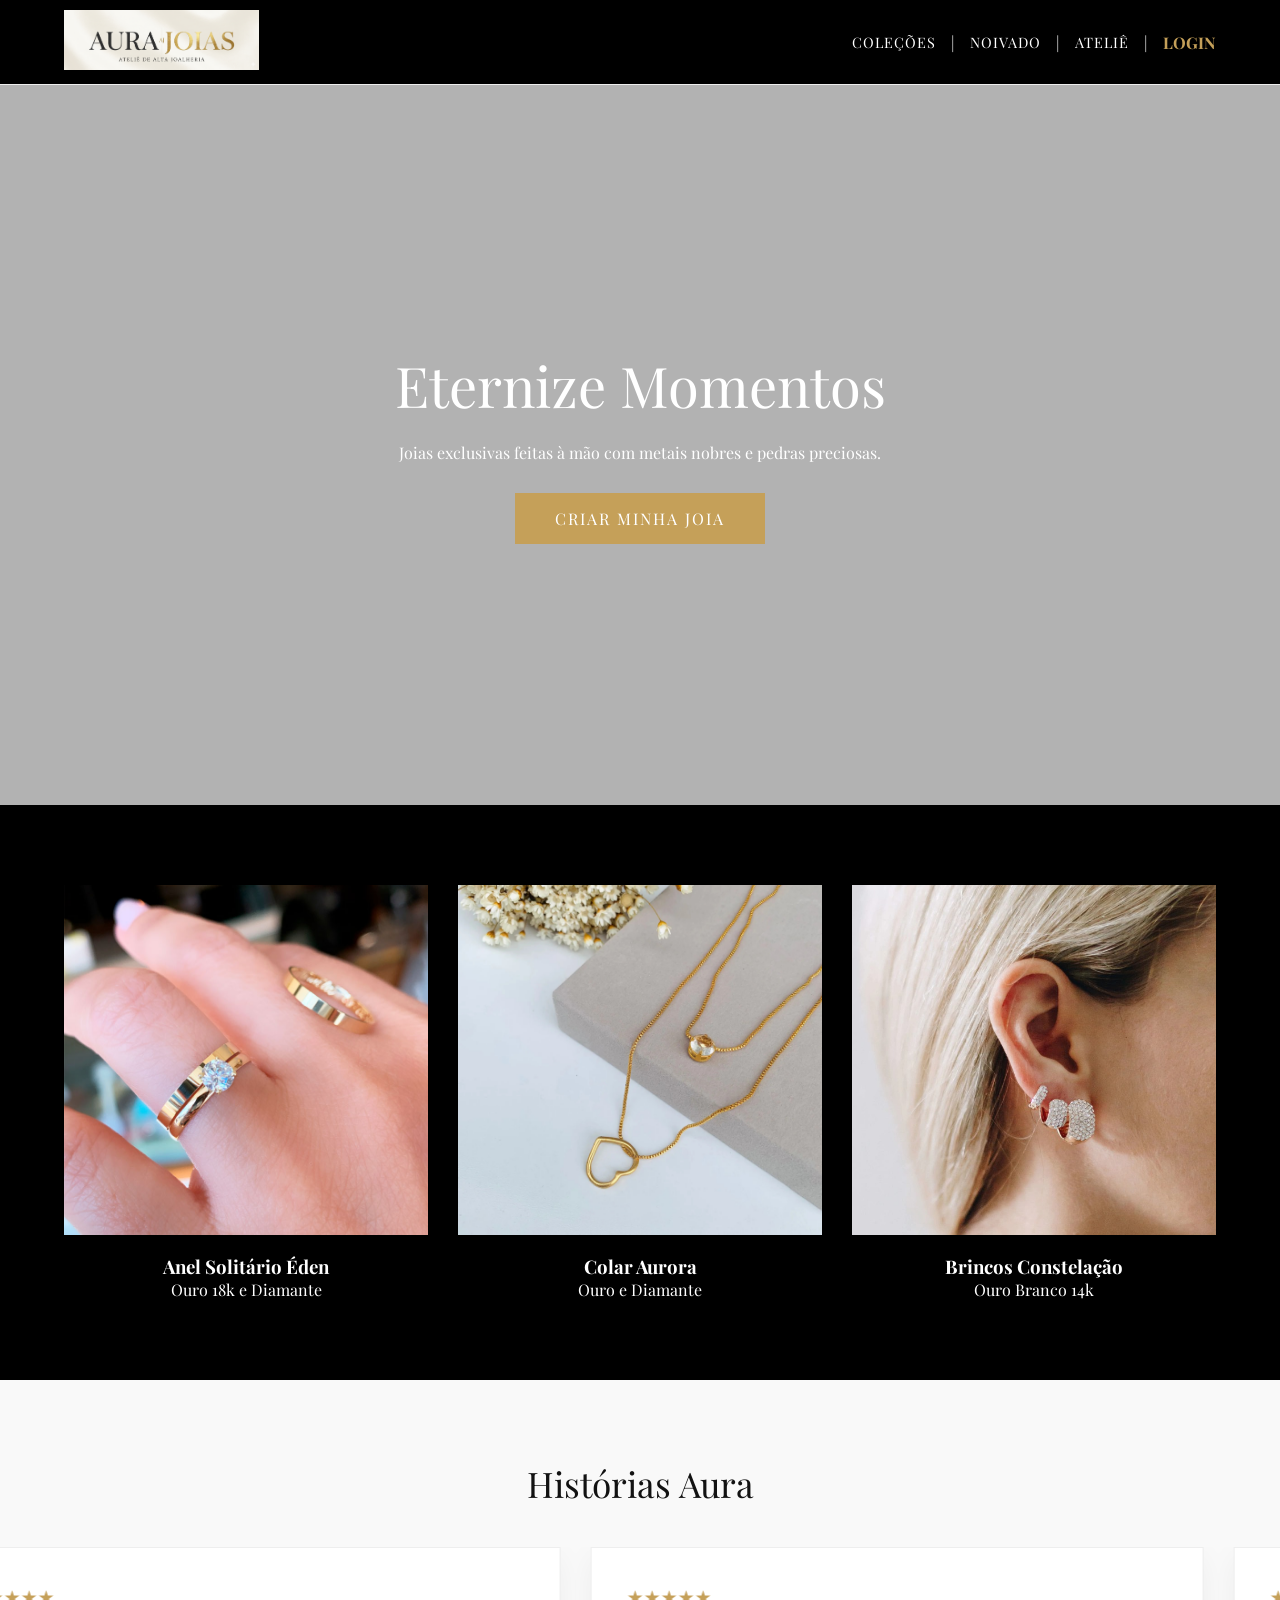
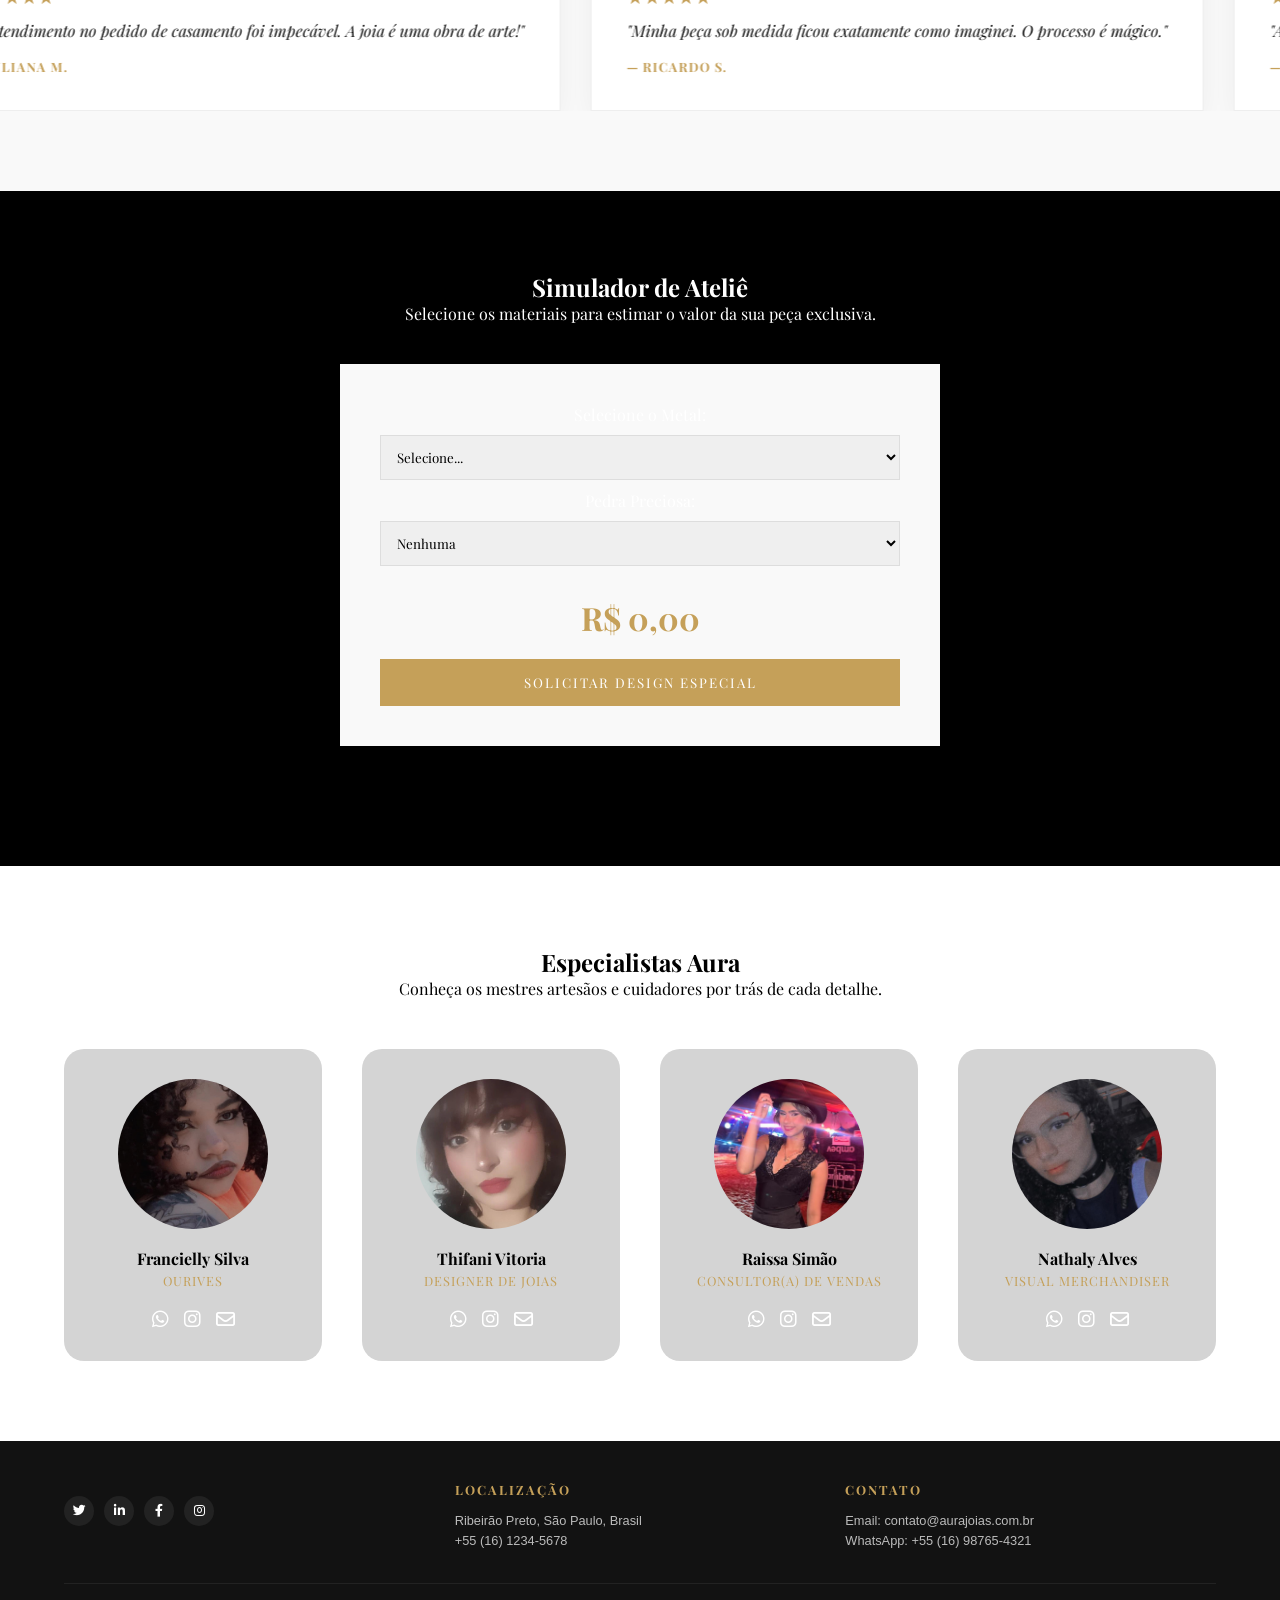
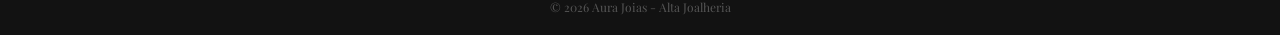
==== index.html @ 9e833f52 "Add files via upload" ====
<!DOCTYPE html>
<html lang="pt-br">
<head>
    <meta charset="UTF-8">
    <meta name="viewport" content="width=device-width, initial-scale=1.0">
    <title>Aura Joias | Ateliê de Luxo</title>
    <link rel="icon" type="image/png" href="assets/images/auraicon.png">
    <link rel="stylesheet" type="text/css" href="assets/css/style.css">
    <link rel="stylesheet" href="https://cdnjs.cloudflare.com/ajax/libs/font-awesome/6.0.0/css/all.min.css">
    <link href="https://fonts.googleapis.com/css2?family=Playfair+Display:wght@400;700&display=swap" rel="stylesheet">
</head>
<body>

    <header>
        <a href="index.html" class="logo-link">
            <img src="media/auralogo.png" alt="Aura Joias logo" class="logo-img">
        </a>
        <nav>
            <a href="colecoes.html" class="nav-link">Coleções</a> | 
            <a href="noivado.html" class="nav-link">Noivado</a> | 
            <a href="atelie.html" class="nav-link">Ateliê</a> | 
            <a href="login.html" class="nav-link-gold">LOGIN</a> 
        </nav>
    </header>

    <section class="hero">
        <h1 class="reveal">Eternize Momentos</h1>
        <p class="reveal" style="margin-bottom: 30px;">Joias exclusivas feitas à mão com metais nobres e pedras preciosas.</p>
        <a href="#" class="btn-gold reveal">Criar Minha Joia</a>
    </section>

    <main>
        <div class="grid">
            <div class="item reveal">
                <img src="media/Anel.jpg" alt="Anel">
                <h3>Anel Solitário Éden</h3>
                <p>Ouro 18k e Diamante</p>
            </div>
            <div class="item reveal">
                <img src="media/Colar.jpg" alt="Colar">
                <h3>Colar Aurora</h3>
                <p>Ouro e Diamante</p>
            </div>
            <div class="item reveal">
                <img src="media/Brincos.jpg" alt="Brincos">
                <h3>Brincos Constelação</h3>
                <p>Ouro Branco 14k</p>
            </div>
        </div>

        <section class="testimonial-showcase">
            <h2>Histórias Aura</h2>
            <div class="card-viewer">
                <div class="card-track" id="card-track">
                    <div class="testimonial-card">
                        <div class="stars">★★★★★</div>
                        <p>"O atendimento no pedido de casamento foi impecável. A joia é uma obra de arte!"</p>
                        <h4>— Juliana M.</h4>
                    </div>
                    <div class="testimonial-card">
                        <div class="stars">★★★★★</div>
                        <p>"Minha peça sob medida ficou exatamente como imaginei. O processo é mágico."</p>
                        <h4>— Ricardo S.</h4>
                    </div>
                    <div class="testimonial-card">
                        <div class="stars">★★★★★</div>
                        <p>"A qualidade do acabamento e o brilho dos diamantes são incomparáveis."</p>
                        <h4>— Beatriz H.</h4>
                    </div>
                    <div class="testimonial-card">
                        <div class="stars">★★★★★</div>
                        <p>"Comprei um colar para minha mãe e ela chorou de emoção. Perfeito!"</p>
                        <h4>— Lucas P.</h4>
                    </div>
                </div>
            </div>
        </section>

        <section id="custom" class="custom-section">
            <h2 class="reveal">Simulador de Ateliê</h2>
            <p class="reveal">Selecione os materiais para estimar o valor da sua peça exclusiva.</p>
            
            <div class="configurator reveal">
                <label>Selecione o Metal:</label>
                <select id="metal" onchange="updatePrice()">
                    <option value="0">Selecione...</option>
                    <option value="2500">Ouro Amarelo 18k</option>
                    <option value="2800">Ouro Branco 18k</option>
                    <option value="1200">Prata 950</option>
                </select>

                <label>Pedra Preciosa:</label>
                <select id="pedra" onchange="updatePrice()">
                    <option value="0">Nenhuma</option>
                    <option value="5000">Diamante (0.5 ct)</option>
                    <option value="1500">Esmeralda</option>
                    <option value="1200">Rubi</option>
                </select>

                <div class="price-tag" id="totalPrice">R$ 0,00</div>
                <button class="btn-gold" style="width: 100%;">Solicitar Design Especial</button>
            </div>
        </section>

        <section class="team-section reveal">
            <h2>Especialistas Aura</h2>
            <p>Conheça os mestres artesãos e cuidadores por trás de cada detalhe.</p>
            <div class="team-grid">
                <div class="member">
                    <img src="media/aurafran.jpg" alt="Francielly">
                    <h4>Francielly Silva</h4>
                    <span>Ourives</span>
                    <div class="social-icons">
                        <a href="#"><i class="fab fa-whatsapp"></i></a>
                        <a href="#"><i class="fab fa-instagram"></i></a>
                        <a href="#"><i class="far fa-envelope"></i></a>
                    </div>
                </div>
                <div class="member">
                    <img src="media/aurathify.jpg" alt="Thifani">
                    <h4>Thifani Vitoria</h4>
                    <span>Designer de Joias</span>
                    <div class="social-icons">
                        <a href="#"><i class="fab fa-whatsapp"></i></a>
                        <a href="#"><i class="fab fa-instagram"></i></a>
                        <a href="#"><i class="far fa-envelope"></i></a>
                    </div>
                </div>
                <div class="member">
                    <img src="media/auraraissa.enc" alt="Raissa">
                    <h4>Raissa Simão</h4>
                    <span>Consultor(a) de Vendas</span>
                    <div class="social-icons">
                        <a href="#"><i class="fab fa-whatsapp"></i></a>
                        <a href="#"><i class="fab fa-instagram"></i></a>
                        <a href="#"><i class="far fa-envelope"></i></a>
                    </div>
                </div>
                <div class="member">
                    <img src="media/auranathaly.enc" alt="Nathaly">
                    <h4>Nathaly Alves</h4>
                    <span>Visual Merchandiser</span>
                    <div class="social-icons">
                        <a href="#"><i class="fab fa-whatsapp"></i></a>
                        <a href="#"><i class="fab fa-instagram"></i></a>
                        <a href="#"><i class="far fa-envelope"></i></a>
                    </div>
                </div>
            </div>
        </section>
        <script src="script.js"></script>
    </main>
    <footer>
        <div class="footer-container">
            <div class="footer-col">
                <div class="footer-social">
                    <a href="#"><i class="fab fa-twitter"></i></a>
                    <a href="#"><i class="fab fa-linkedin-in"></i></a>
                    <a href="#"><i class="fab fa-facebook-f"></i></a>
                    <a href="#"><i class="fab fa-instagram"></i></a>
                </div>
            </div>
            <div class="footer-col">
                <h3>LOCALIZAÇÃO</h3>
                <p>Ribeirão Preto, São Paulo, Brasil</p>
                <p>+55 (16) 1234-5678</p>
            </div>
            <div class="footer-col">
                <h3>CONTATO</h3>
                <p>Email: contato@aurajoias.com.br</p>
                <p>WhatsApp: +55 (16) 98765-4321</p>
            </div>
        </div>
        <div class="footer-bottom">
            <p>&copy; 2026 Aura Joias - Alta Joalheria</p>
        </div>
    </footer>
</body>
</html>
---- assets/css/style.css ----
:root {
    --gold: #c5a059;
    --dark: #121212;
    --light: #ffffff;
    --gray: #f9f9f9;
    --card-shadow: 0 10px 30px rgba(0,0,0,0.05);
}

*{ 
    margin: 0;
    padding: 0; 
    box-sizing: border-box; 
    font-family: 'Playfair Display', serif; 
    transition: 0.4s; 
}

body{ 
    background-color: var(--light); 
    color: var(--dark); 
    overflow-x: hidden; 
}

header{
    background: black;
    color: white;
    padding: 10px 5%;
    display: flex;
    justify-content: space-between;
    align-items: center;
    border-bottom: 1px solid #eee;
    position: sticky;
    top: 0; 
    z-index: 1000;
}

.logo-img{ 
    height: 60px; 
    width: auto; 
    transition: 0.3s; 
}
        
.logo-img:hover{ 
    opacity: 0.8; 
    transform: scale(1.02); 
}

nav{ 
    display: flex; 
    align-items: center; 
    gap: 15px; 
}

.nav-link{
    text-decoration: none;
    color: white;
    font-size: 0.9rem;
    text-transform: uppercase;
    letter-spacing: 1px;
}

.nav-link:hover{ 
    color: var(--gold); 
}
        
.nav-link-gold{
    color: var(--gold);
    text-decoration: none;
    font-weight: bold;
    text-transform: uppercase;
}

.hero{
    height: 80vh;
    background: linear-gradient(rgba(0,0,0,0.3), rgba(0,0,0,0.3)), 
                url('https://images.unsplash.com/photo-1515562141207-7a88fb7ce338?auto=format&fit=crop&w=1350&q=80');
    background-size: cover;
    background-position: center;
    display: flex;
    flex-direction: column;
    justify-content: center;
    align-items: center;
    color: white;
    text-align: center;
}

.hero h1{ 
    font-size: 3.5rem; 
    margin-bottom: 20px; 
    font-weight: 300; 
}
        
.btn-gold{
    padding: 15px 40px;
    background: var(--gold);
    color: white;
    text-decoration: none;
    text-transform: uppercase;
    letter-spacing: 2px;
    border: none;
    cursor: pointer;
}

.btn-gold:hover{ 
    background: #ab8b4a; 
    transform: scale(1.05); 
}

.grid{
    background: black;
    color: white;
    display: grid;
    grid-template-columns: repeat(auto-fit, minmax(250px, 1fr));
    gap: 30px;
    padding: 80px 5%;
}

.item{ 
    text-align: center; 
    cursor: pointer; 
}

.item img{ 
    width: 100%; 
    height: 350px; 
    object-fit: cover; 
    margin-bottom: 15px; 
}
        
.item:hover img{ 
    filter: sepia(0.5); 
}

.testimonial-showcase{
    padding: 80px 0;
    background-color: var(--gray);
    text-align: center;
    overflow: hidden;
}

.testimonial-showcase h2{ 
    font-size: 2.2rem; 
    font-weight: 300; 
    margin-bottom: 40px; 
}

.card-viewer{ 
    width: 100%; 
    overflow: hidden; 
    position: relative; 
}

.card-track{ 
    display: flex; 
    gap: 30px; 
    will-change: transform; 
}

.testimonial-card{
    background: white;
    min-width: 320px;
    padding: 35px;
    text-align: left;
    box-shadow: var(--card-shadow);
    border: 1px solid #eee;
    flex-shrink: 0;
}

.stars{ 
    color: var(--gold); 
    margin-bottom: 10px; 
    font-size: 1.2rem; 
}

.testimonial-card p{ 
    font-style: italic; 
    margin-bottom: 15px; 
    line-height: 1.5; 
}

.testimonial-card h4{ 
    color: var(--gold); 
    text-transform: uppercase; 
    font-size: 0.8rem; 
    letter-spacing: 1px; 
}

.custom-section{ 
    padding: 80px 5%; 
    background: black; 
    color: white;
    text-align: center; 
}

.configurator{
    max-width: 600px;
    margin: 40px auto;
    background: var(--gray);
    padding: 40px;
    box-shadow: var(--card-shadow);
}

select{ 
    width: 100%; 
    padding: 12px; 
    margin: 10px 0; 
    border: 1px solid #ddd; 
    outline: none; 
}

.price-tag{ 
    font-size: 2rem; 
    color: var(--gold); 
    margin: 20px 0; 
    font-weight: bold; 
}

.team-section{ 
    padding: 80px 5%; 
    text-align: center; 
    background: white; 
    color: black;
}
        
.team-grid{
    display: grid;
    grid-template-columns: repeat(auto-fit, minmax(200px, 1fr));
    gap: 40px;
    margin-top: 50px;
}

.member{
    background: #D4D4D4;
    padding: 30px 20px;
    border-radius: 20px;
    transition: 0.3s;
}

.member:hover{
    transform: translateY(-5px);
}

.member img{
    width: 150px; 
    height: 150px;
    border-radius: 50%;
    object-fit: cover;
    margin-bottom: 15px;
    transition: 0,3s;
}
        
.member:hover img{ 
    filter: grayscale(0%); 
    transform: scale(1.05); 
}

.member h4{
    color: black;
}

.member span{ 
    color: var(--gold); 
    font-size: 0.8rem; 
    text-transform: uppercase; 
    letter-spacing: 1px; 
}

.reveal{ 
    opacity: 0; 
    transform: translateY(40px); 
}

.reveal.active{ 
    opacity: 1; 
    transform: translateY(0); 
}

.social-icons{
    margin-top: 15px;
    display: flex;
    justify-content: center;
    gap: 15px;
}

.social-icons a{
    color: white;
    font-size: 1.2rem;
    transition: 0.3s;
}

.social-icons a:hover{
    color: white;
}

footer{
    background: var(--dark);
    color: white;
    padding: 40px 5% 20px;
}

.footer-container {
    display: grid;
    grid-template-columns: repeat(auto-fit, minmax(180px, 1fr));
    gap: 20px; 
    max-width: 1200px;
    margin: 0 auto;
    text-align: left;
}

.footer-col h3 {
    font-size: 0.8rem;
    letter-spacing: 2px;
    margin-bottom: 15px; 
    color: var(--gold);
}

.footer-col p {
    font-size: 0.8rem; 
    color: #bbb;
    margin-bottom: 5px; 
    font-family: sans-serif;
}

.footer-social {
    display: flex;
    gap: 10px;
    margin-top: 15px; 
}

.footer-social a {
    width: 30px; 
    height: 30px;
    background: #222; 
    border-radius: 50%;
    display: flex;
    align-items: center;
    justify-content: center;
    color: white;
    text-decoration: none;
    font-size: 0.8rem;
    transition: 0.3s;
}

.footer-bottom {
    border-top: 1px solid #222;
    margin-top: 30px; 
    padding-top: 15px;
    text-align: center;
    font-size: 0.75rem;
    color: #555;
}

@media (max-width: 768px) {
    header{ 
        flex-direction: column; padding: 20px; 
    }
    nav{ 
        flex-wrap: wrap; 
        justify-content: center; 
        margin-top: 15px; 
    }
    .hero h1{ 
        font-size: 2.2rem; 
    }
    .testimonial-card{ 
        min-width: 280px; 
    }
}
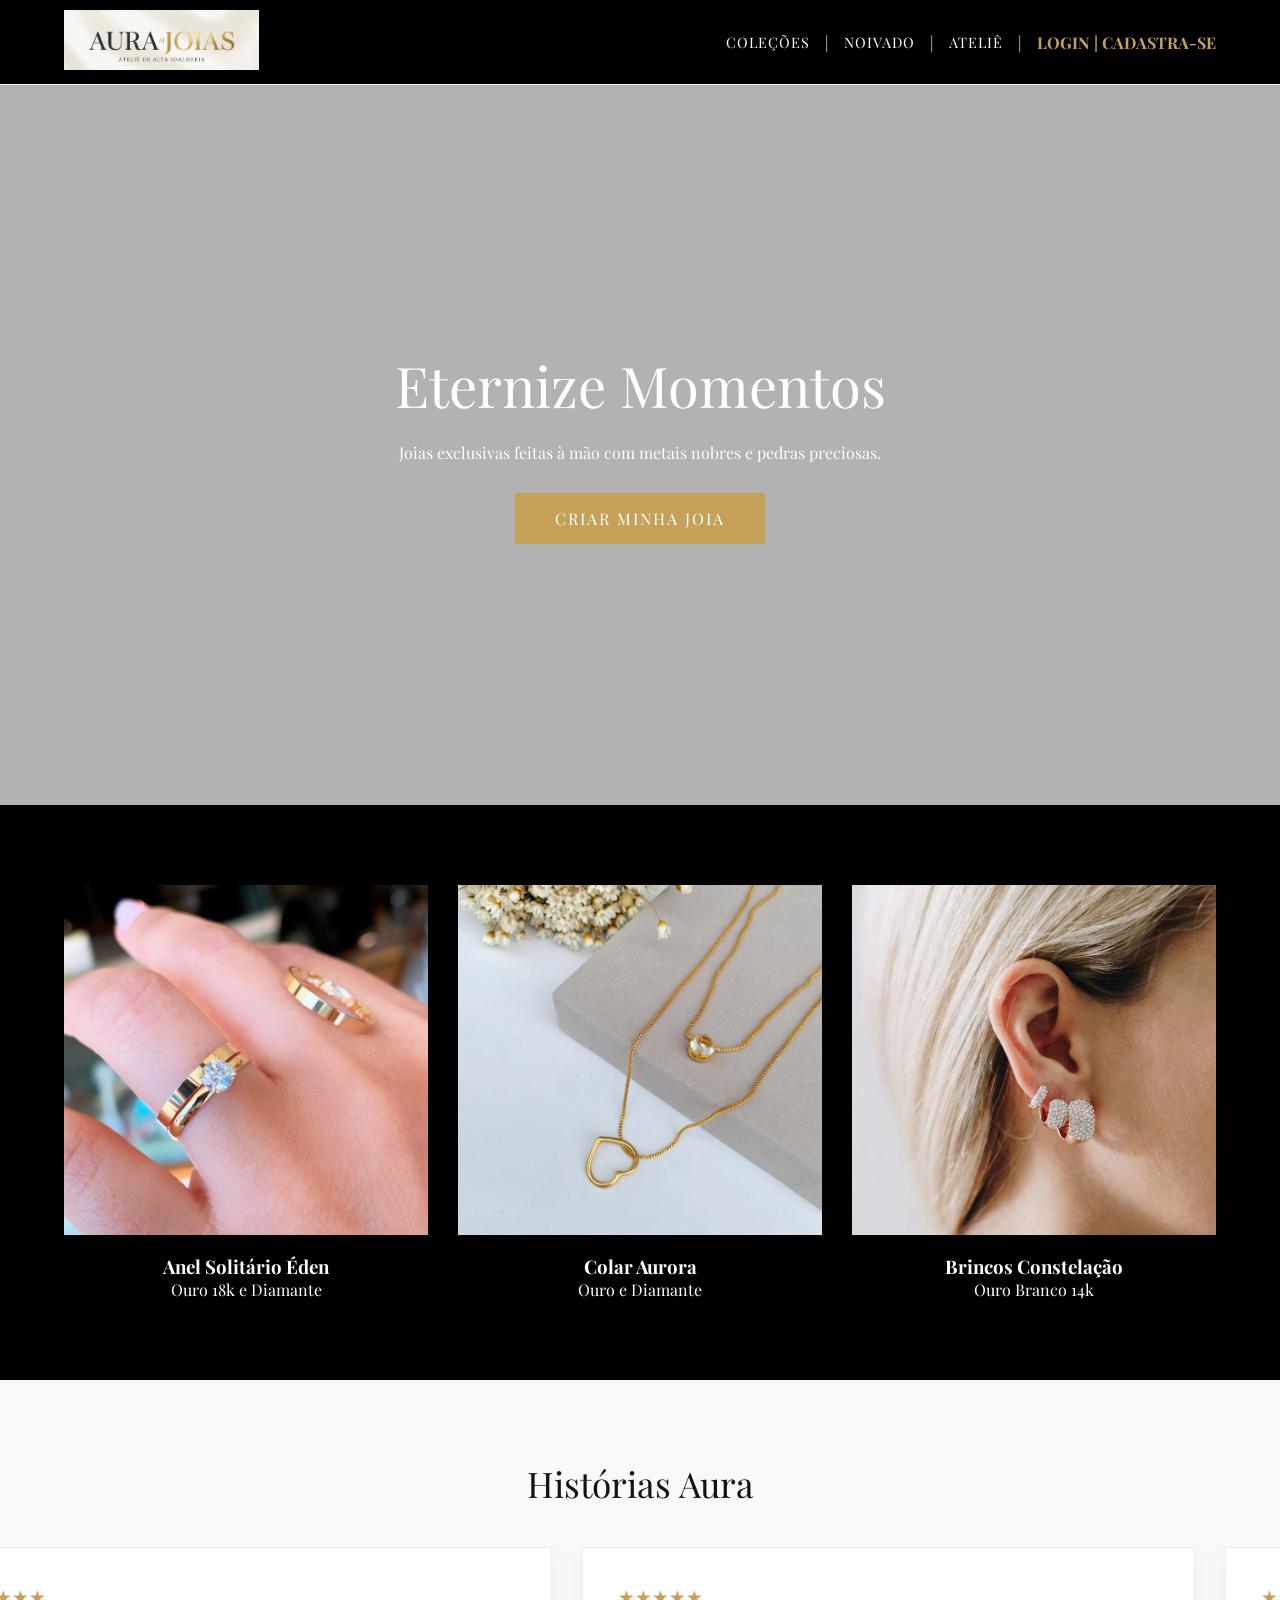
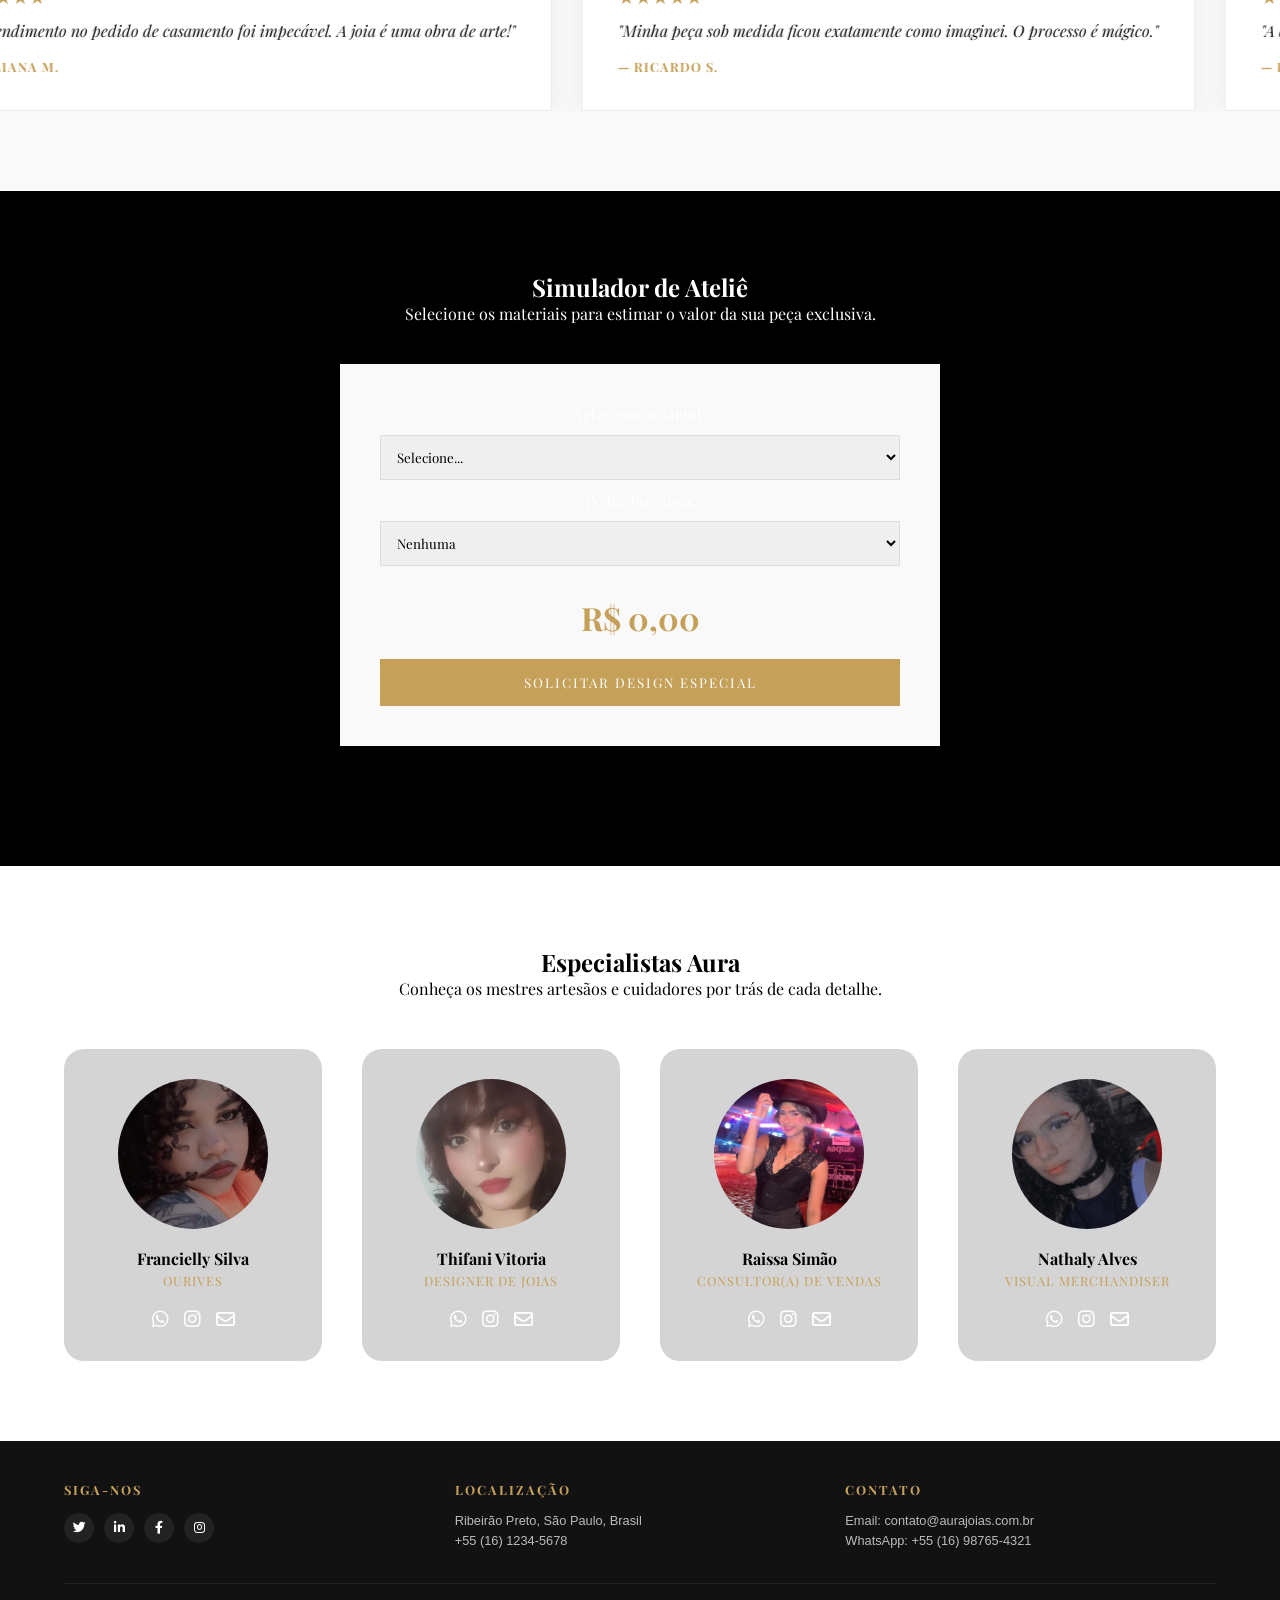
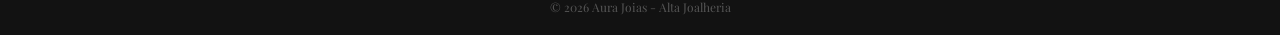
==== commit 677b0b6a: "Fix HTML structure and update footer links" ====
--- a/index.html
+++ b/index.html
@@ -19,14 +19,14 @@
             <a href="colecoes.html" class="nav-link">Coleções</a> | 
             <a href="noivado.html" class="nav-link">Noivado</a> | 
             <a href="atelie.html" class="nav-link">Ateliê</a> | 
-            <a href="login.html" class="nav-link-gold">LOGIN</a> 
+            <a href="login.html" class="nav-link-gold">LOGIN  |  CADASTRA-SE</a> 
         </nav>
     </header>
 
     <section class="hero">
         <h1 class="reveal">Eternize Momentos</h1>
         <p class="reveal" style="margin-bottom: 30px;">Joias exclusivas feitas à mão com metais nobres e pedras preciosas.</p>
-        <a href="#" class="btn-gold reveal">Criar Minha Joia</a>
+        <a href="#custom" class="btn-gold reveal">Criar Minha Joia</a>
     </section>
 
     <main>
@@ -153,6 +153,7 @@
     <footer>
         <div class="footer-container">
             <div class="footer-col">
+                <h3>SIGA-NOS</h3>
                 <div class="footer-social">
                     <a href="#"><i class="fab fa-twitter"></i></a>
                     <a href="#"><i class="fab fa-linkedin-in"></i></a>
@@ -176,4 +177,4 @@
         </div>
     </footer>
 </body>
-</html>+</html>
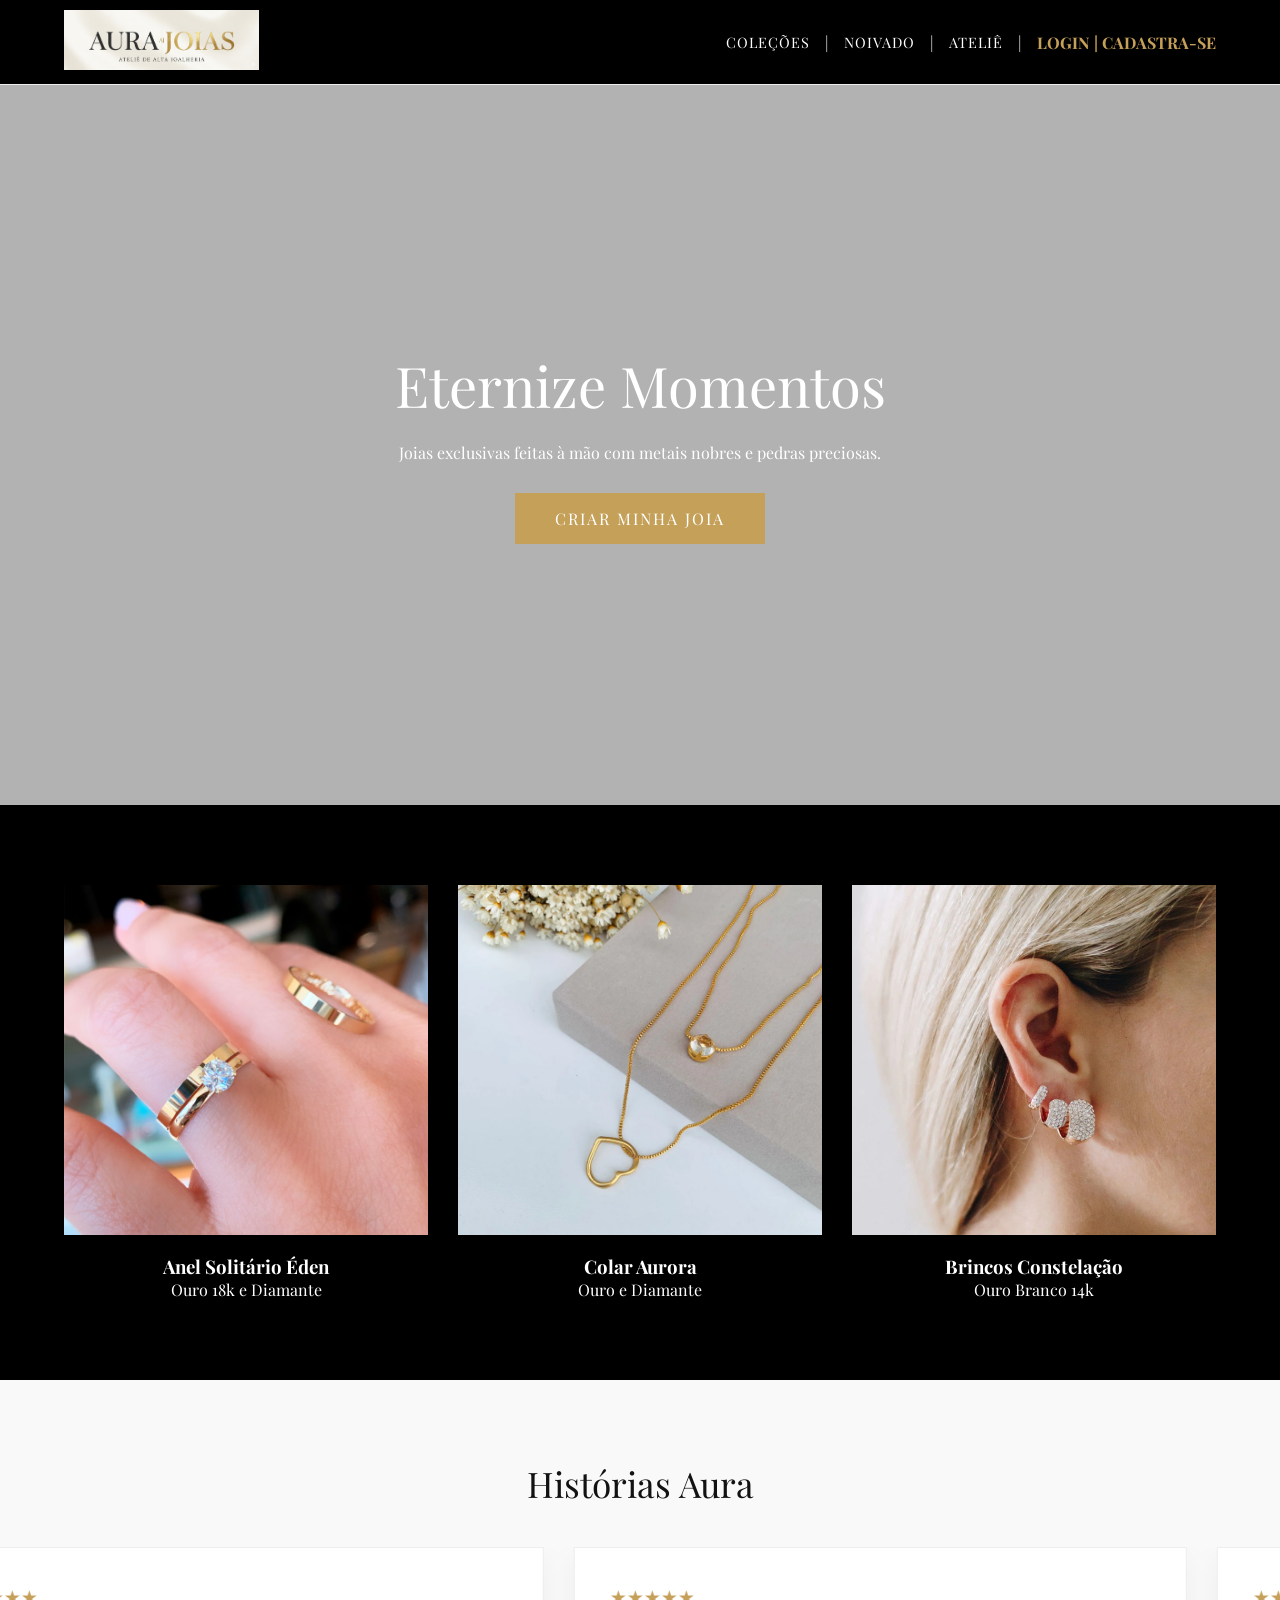
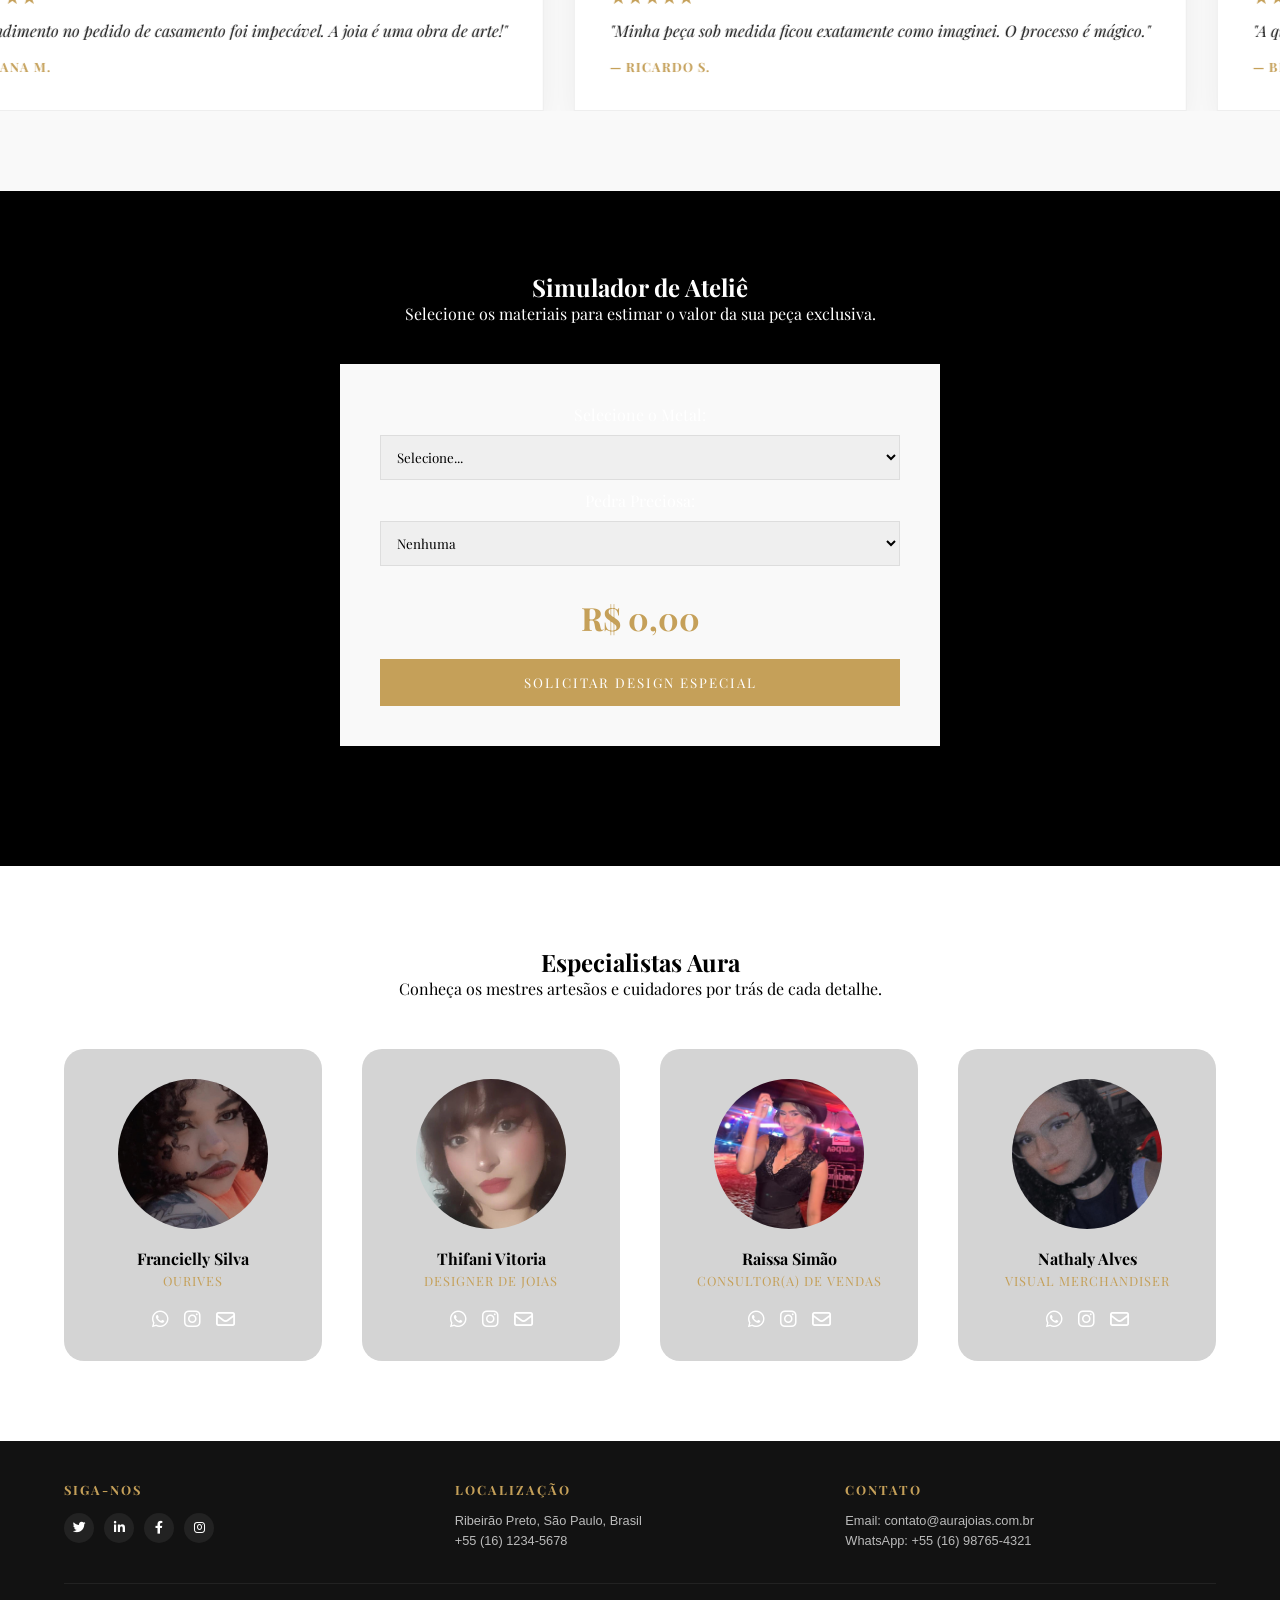
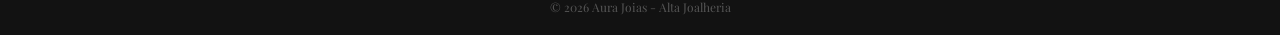
==== commit a5bbc4e1: "Rename home.html to index.html" ====
--- a/index.html
+++ b/index.html
@@ -5,14 +5,14 @@
     <meta name="viewport" content="width=device-width, initial-scale=1.0">
     <title>Aura Joias | Ateliê de Luxo</title>
     <link rel="icon" type="image/png" href="assets/images/auraicon.png">
-    <link rel="stylesheet" type="text/css" href="assets/css/style.css">
+    <link rel="stylesheet" type="text/css" href="assets/css/home.css">
     <link rel="stylesheet" href="https://cdnjs.cloudflare.com/ajax/libs/font-awesome/6.0.0/css/all.min.css">
     <link href="https://fonts.googleapis.com/css2?family=Playfair+Display:wght@400;700&display=swap" rel="stylesheet">
 </head>
 <body>
 
     <header>
-        <a href="index.html" class="logo-link">
+        <a href="home.html" class="logo-link">
             <img src="media/auralogo.png" alt="Aura Joias logo" class="logo-img">
         </a>
         <nav>
@@ -148,7 +148,7 @@
                 </div>
             </div>
         </section>
-        <script src="script.js"></script>
+        <script src="assets/js/script.js"></script>
     </main>
     <footer>
         <div class="footer-container">
--- a/assets/css/home.css
+++ b/assets/css/home.css
@@ -0,0 +1,369 @@
+:root {
+    --gold: #c5a059;
+    --dark: #121212;
+    --light: #ffffff;
+    --gray: #f9f9f9;
+    --card-shadow: 0 10px 30px rgba(0,0,0,0.05);
+}
+
+*{ 
+    margin: 0;
+    padding: 0; 
+    box-sizing: border-box; 
+    font-family: 'Playfair Display', serif; 
+    transition: 0.4s; 
+}
+
+body{ 
+    background-color: var(--light); 
+    color: var(--dark); 
+    overflow-x: hidden; 
+}
+
+header{
+    background: black;
+    color: white;
+    padding: 10px 5%;
+    display: flex;
+    justify-content: space-between;
+    align-items: center;
+    border-bottom: 1px solid #eee;
+    position: sticky;
+    top: 0; 
+    z-index: 1000;
+}
+
+.logo-img{ 
+    height: 60px; 
+    width: auto; 
+    transition: 0.3s; 
+}
+        
+.logo-img:hover{ 
+    opacity: 0.8; 
+    transform: scale(1.02); 
+}
+
+nav{ 
+    display: flex; 
+    align-items: center; 
+    gap: 15px; 
+}
+
+.nav-link{
+    text-decoration: none;
+    color: white;
+    font-size: 0.9rem;
+    text-transform: uppercase;
+    letter-spacing: 1px;
+}
+
+.nav-link:hover{ 
+    color: var(--gold); 
+}
+        
+.nav-link-gold{
+    color: var(--gold);
+    text-decoration: none;
+    font-weight: bold;
+    text-transform: uppercase;
+}
+
+.hero{
+    height: 80vh;
+    background: linear-gradient(rgba(0,0,0,0.3), rgba(0,0,0,0.3)), 
+                url('https://images.unsplash.com/photo-1515562141207-7a88fb7ce338?auto=format&fit=crop&w=1350&q=80');
+    background-size: cover;
+    background-position: center;
+    display: flex;
+    flex-direction: column;
+    justify-content: center;
+    align-items: center;
+    color: white;
+    text-align: center;
+}
+
+.hero h1{ 
+    font-size: 3.5rem; 
+    margin-bottom: 20px; 
+    font-weight: 300; 
+}
+        
+.btn-gold{
+    padding: 15px 40px;
+    background: var(--gold);
+    color: white;
+    text-decoration: none;
+    text-transform: uppercase;
+    letter-spacing: 2px;
+    border: none;
+    cursor: pointer;
+}
+
+.btn-gold:hover{ 
+    background: #ab8b4a; 
+    transform: scale(1.05); 
+}
+
+.grid{
+    background: black;
+    color: white;
+    display: grid;
+    grid-template-columns: repeat(auto-fit, minmax(250px, 1fr));
+    gap: 30px;
+    padding: 80px 5%;
+}
+
+.item{ 
+    text-align: center; 
+    cursor: pointer; 
+}
+
+.item img{ 
+    width: 100%; 
+    height: 350px; 
+    object-fit: cover; 
+    margin-bottom: 15px; 
+}
+        
+.item:hover img{ 
+    filter: sepia(0.5); 
+}
+
+.testimonial-showcase{
+    padding: 80px 0;
+    background-color: var(--gray);
+    text-align: center;
+    overflow: hidden;
+}
+
+.testimonial-showcase h2{ 
+    font-size: 2.2rem; 
+    font-weight: 300; 
+    margin-bottom: 40px; 
+}
+
+.card-viewer{ 
+    width: 100%; 
+    overflow: hidden; 
+    position: relative; 
+}
+
+.card-track{ 
+    display: flex; 
+    gap: 30px; 
+    will-change: transform; 
+}
+
+.testimonial-card{
+    background: white;
+    min-width: 320px;
+    padding: 35px;
+    text-align: left;
+    box-shadow: var(--card-shadow);
+    border: 1px solid #eee;
+    flex-shrink: 0;
+}
+
+.stars{ 
+    color: var(--gold); 
+    margin-bottom: 10px; 
+    font-size: 1.2rem; 
+}
+
+.testimonial-card p{ 
+    font-style: italic; 
+    margin-bottom: 15px; 
+    line-height: 1.5; 
+}
+
+.testimonial-card h4{ 
+    color: var(--gold); 
+    text-transform: uppercase; 
+    font-size: 0.8rem; 
+    letter-spacing: 1px; 
+}
+
+.custom-section{ 
+    padding: 80px 5%; 
+    background: black; 
+    color: white;
+    text-align: center; 
+}
+
+.configurator{
+    max-width: 600px;
+    margin: 40px auto;
+    background: var(--gray);
+    padding: 40px;
+    box-shadow: var(--card-shadow);
+}
+
+select{ 
+    width: 100%; 
+    padding: 12px; 
+    margin: 10px 0; 
+    border: 1px solid #ddd; 
+    outline: none; 
+}
+
+.price-tag{ 
+    font-size: 2rem; 
+    color: var(--gold); 
+    margin: 20px 0; 
+    font-weight: bold; 
+}
+
+.team-section{ 
+    padding: 80px 5%; 
+    text-align: center; 
+    background: white; 
+    color: black;
+}
+        
+.team-grid{
+    display: grid;
+    grid-template-columns: repeat(auto-fit, minmax(200px, 1fr));
+    gap: 40px;
+    margin-top: 50px;
+}
+
+.member{
+    background: #D4D4D4;
+    padding: 30px 20px;
+    border-radius: 20px;
+    transition: 0.3s;
+}
+
+.member:hover{
+    transform: translateY(-5px);
+}
+
+.member img{
+    width: 150px; 
+    height: 150px;
+    border-radius: 50%;
+    object-fit: cover;
+    margin-bottom: 15px;
+    transition: 0,3s;
+}
+        
+.member:hover img{ 
+    filter: grayscale(0%); 
+    transform: scale(1.05); 
+}
+
+.member h4{
+    color: black;
+}
+
+.member span{ 
+    color: var(--gold); 
+    font-size: 0.8rem; 
+    text-transform: uppercase; 
+    letter-spacing: 1px; 
+}
+
+.reveal{ 
+    opacity: 0; 
+    transform: translateY(40px); 
+}
+
+.reveal.active{ 
+    opacity: 1; 
+    transform: translateY(0); 
+}
+
+.social-icons{
+    margin-top: 15px;
+    display: flex;
+    justify-content: center;
+    gap: 15px;
+}
+
+.social-icons a{
+    color: white;
+    font-size: 1.2rem;
+    transition: 0.3s;
+}
+
+.social-icons a:hover{
+    color: white;
+}
+
+footer{
+    background: var(--dark);
+    color: white;
+    padding: 40px 5% 20px;
+}
+
+.footer-container {
+    display: grid;
+    grid-template-columns: repeat(auto-fit, minmax(180px, 1fr));
+    gap: 20px; 
+    max-width: 1200px;
+    margin: 0 auto;
+    text-align: left;
+}
+
+.footer-col h3 {
+    font-size: 0.8rem;
+    letter-spacing: 2px;
+    margin-bottom: 15px; 
+    color: var(--gold);
+}
+
+.footer-col p {
+    font-size: 0.8rem; 
+    color: #bbb;
+    margin-bottom: 5px; 
+    font-family: sans-serif;
+}
+
+.footer-social {
+    display: flex;
+    gap: 10px;
+    margin-top: 15px; 
+}
+
+.footer-social a {
+    width: 30px; 
+    height: 30px;
+    background: #222; 
+    border-radius: 50%;
+    display: flex;
+    align-items: center;
+    justify-content: center;
+    color: white;
+    text-decoration: none;
+    font-size: 0.8rem;
+    transition: 0.3s;
+}
+
+.footer-social a:hover { background: var(--gold); }
+
+.footer-bottom {
+    border-top: 1px solid #222;
+    margin-top: 30px; 
+    padding-top: 15px;
+    text-align: center;
+    font-size: 0.75rem;
+    color: #555;
+}
+
+@media (max-width: 768px) {
+    header{ 
+        flex-direction: column; padding: 20px; 
+    }
+    nav{ 
+        flex-wrap: wrap; 
+        justify-content: center; 
+        margin-top: 15px; 
+    }
+    .hero h1{ 
+        font-size: 2.2rem; 
+    }
+    .testimonial-card{ 
+        min-width: 280px; 
+    }
+}
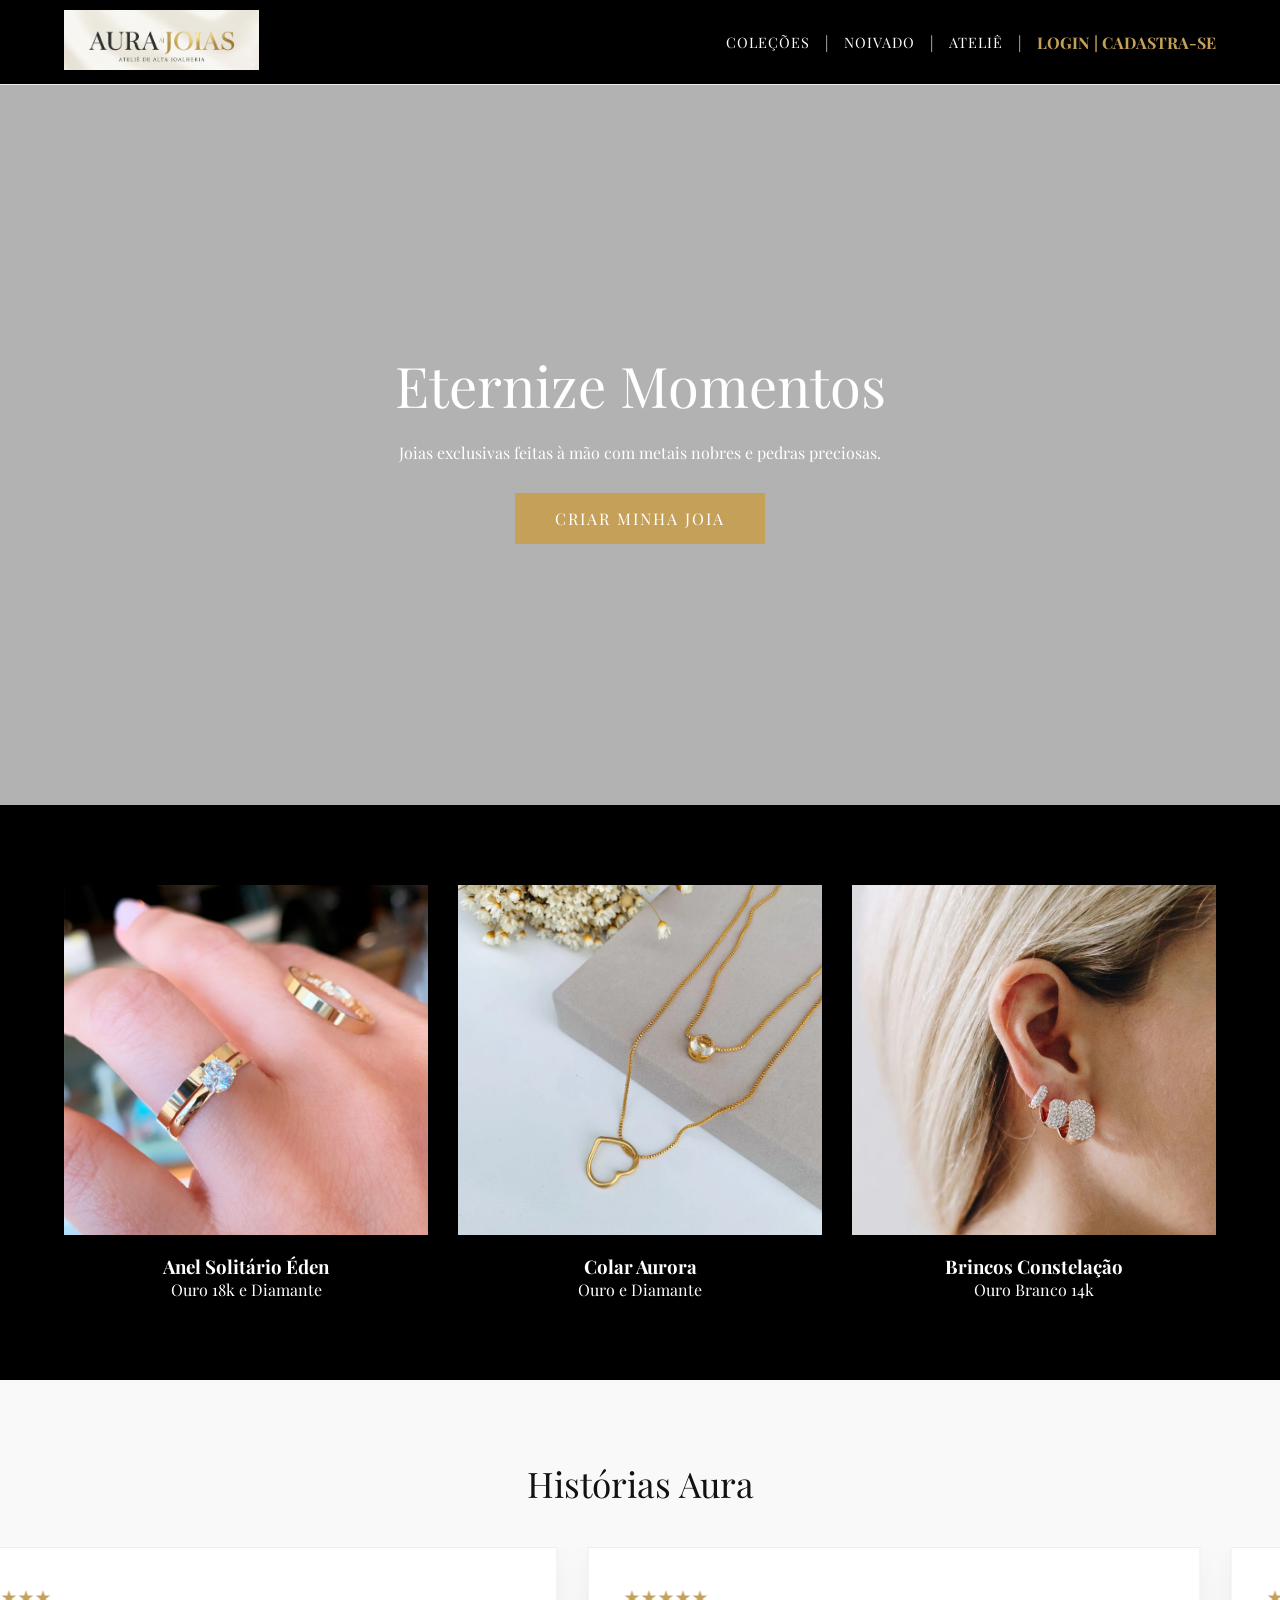
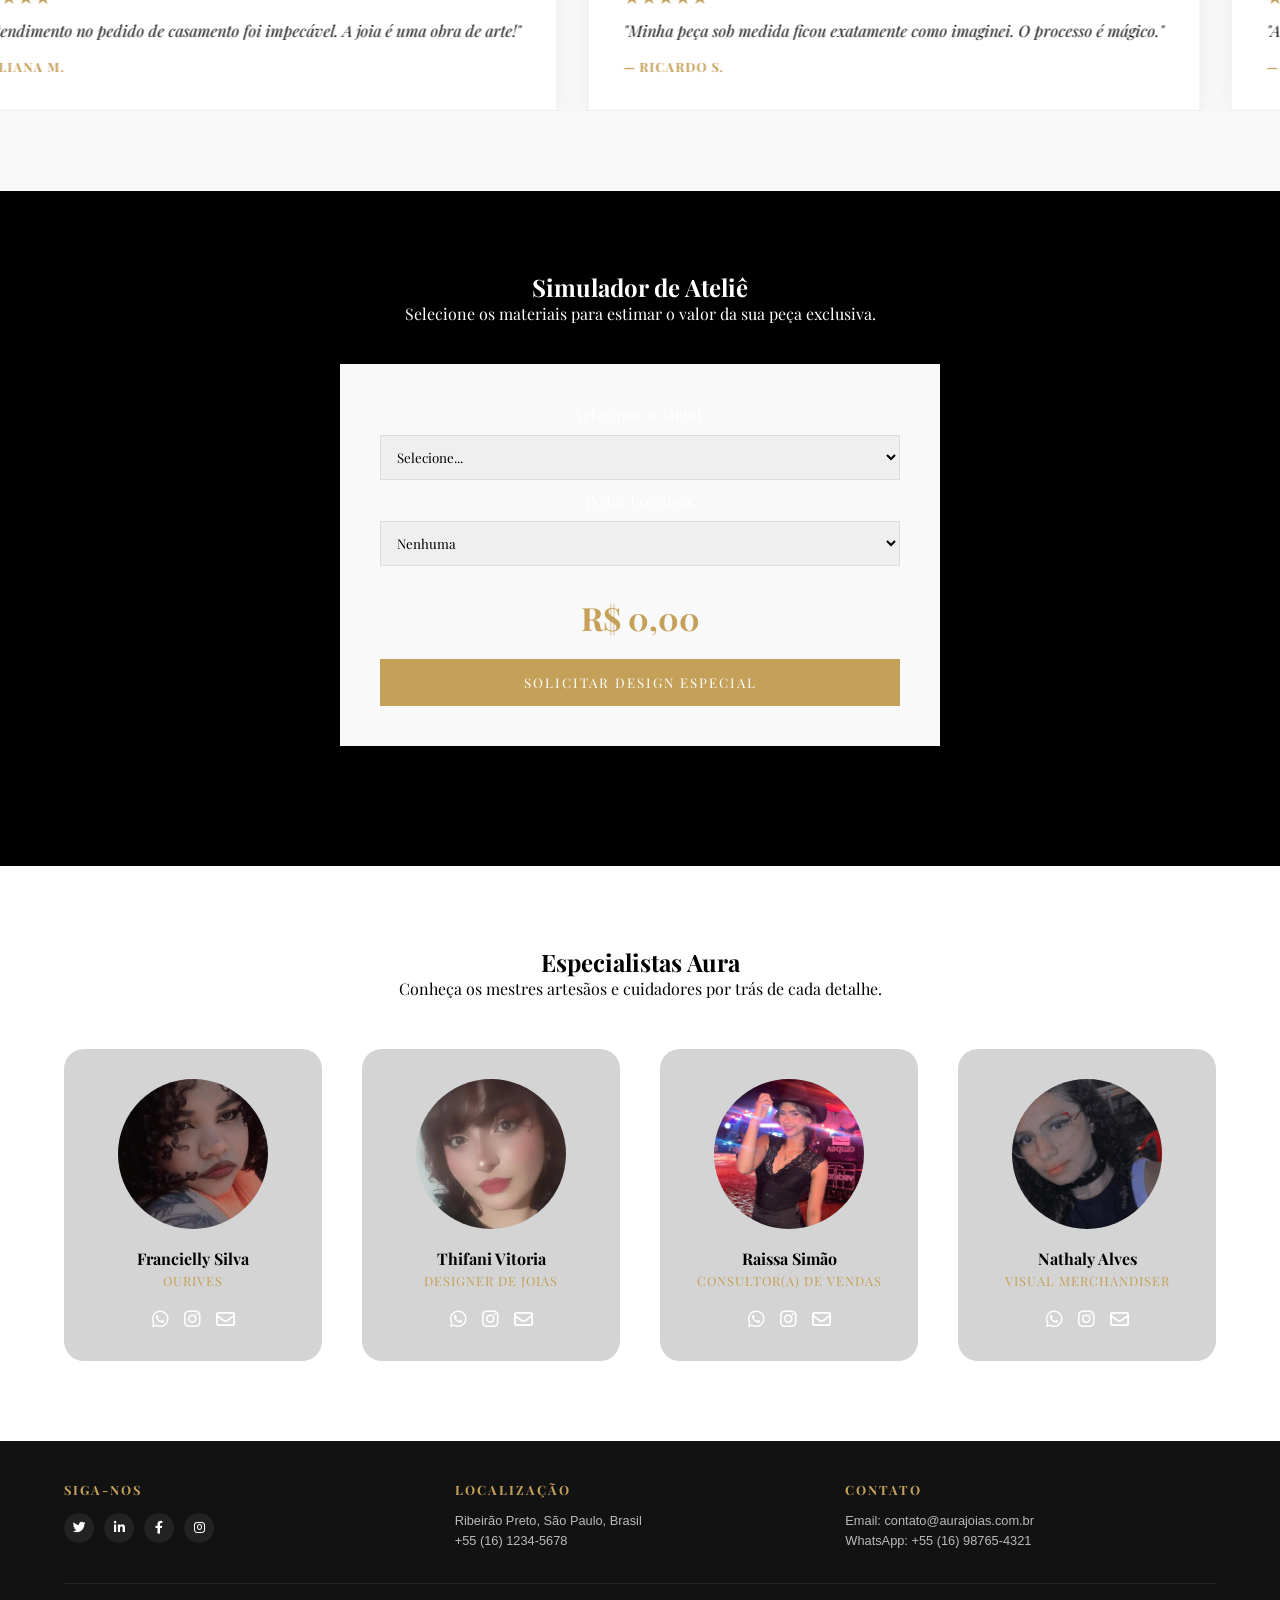
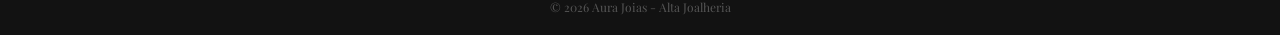
==== commit 23fd9227: "Add files via upload" ====
--- a/index.html
+++ b/index.html
@@ -177,4 +177,4 @@
         </div>
     </footer>
 </body>
-</html>
+</html>
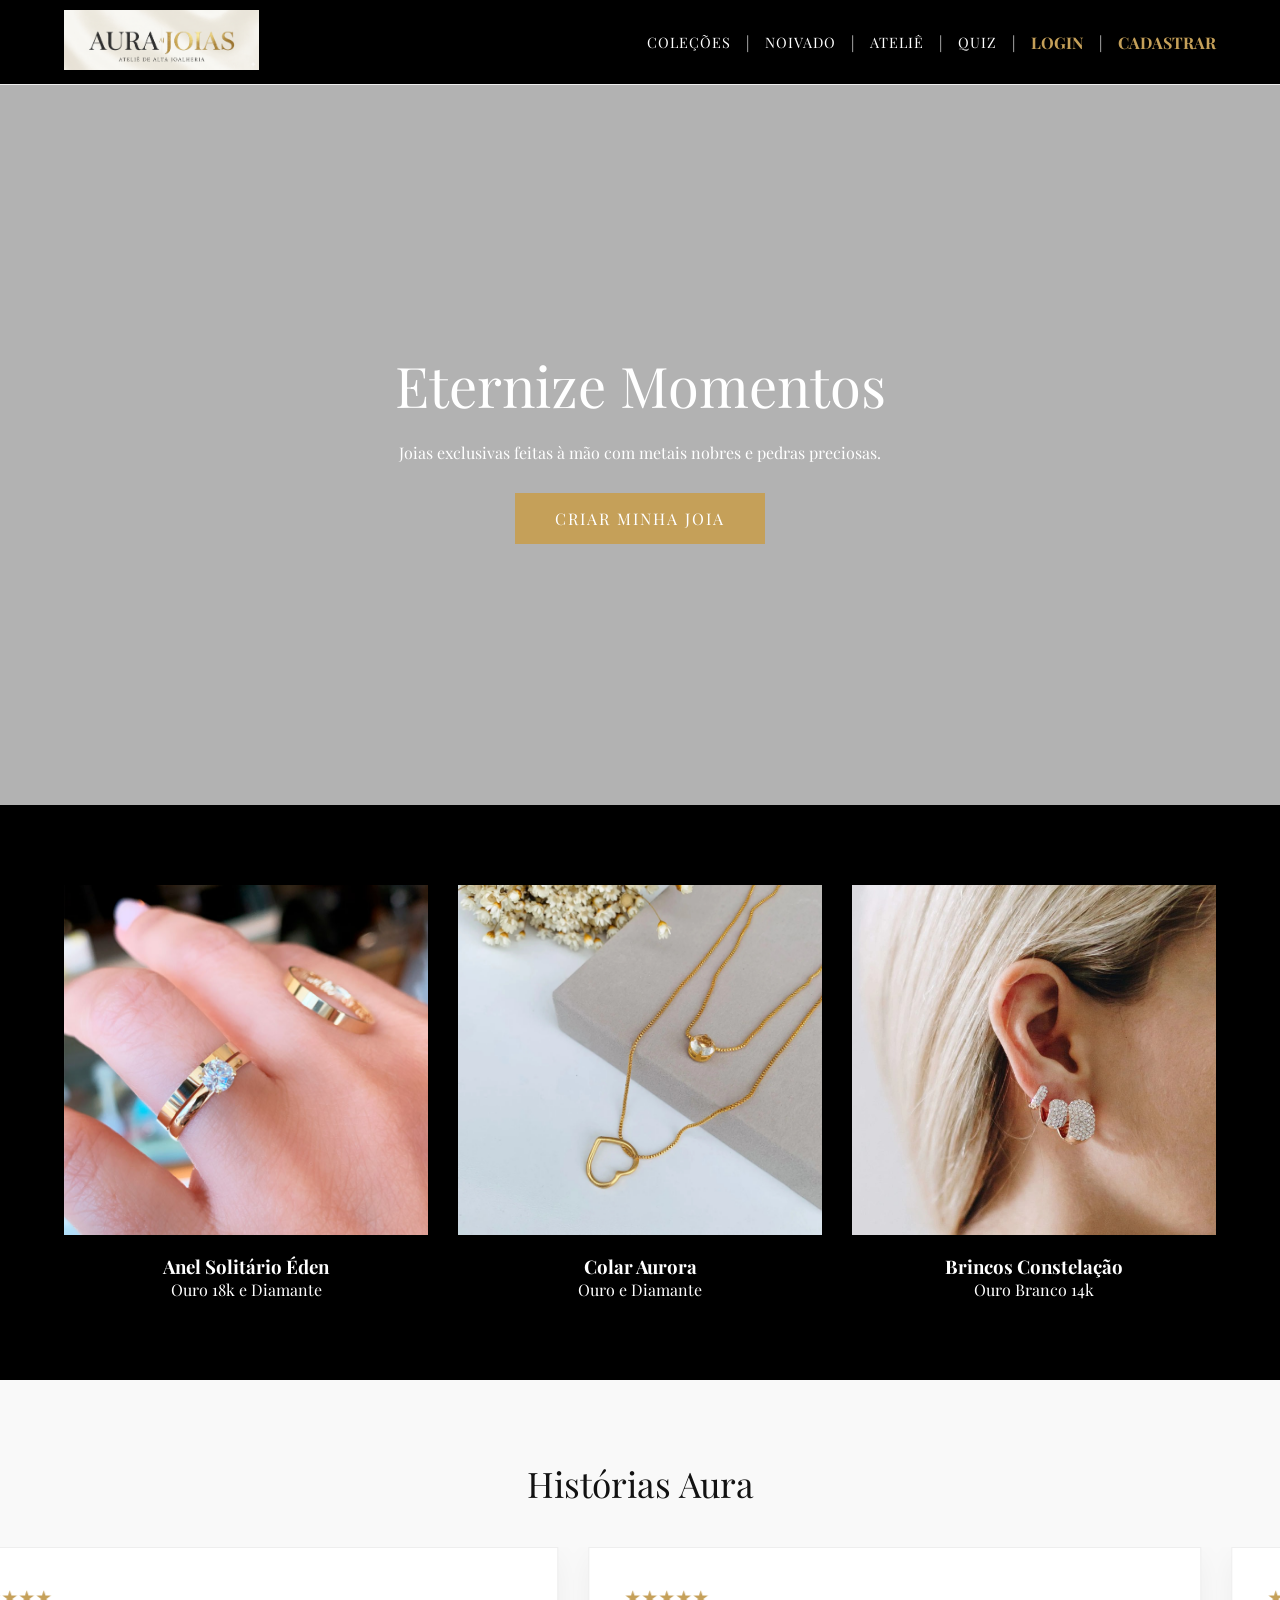
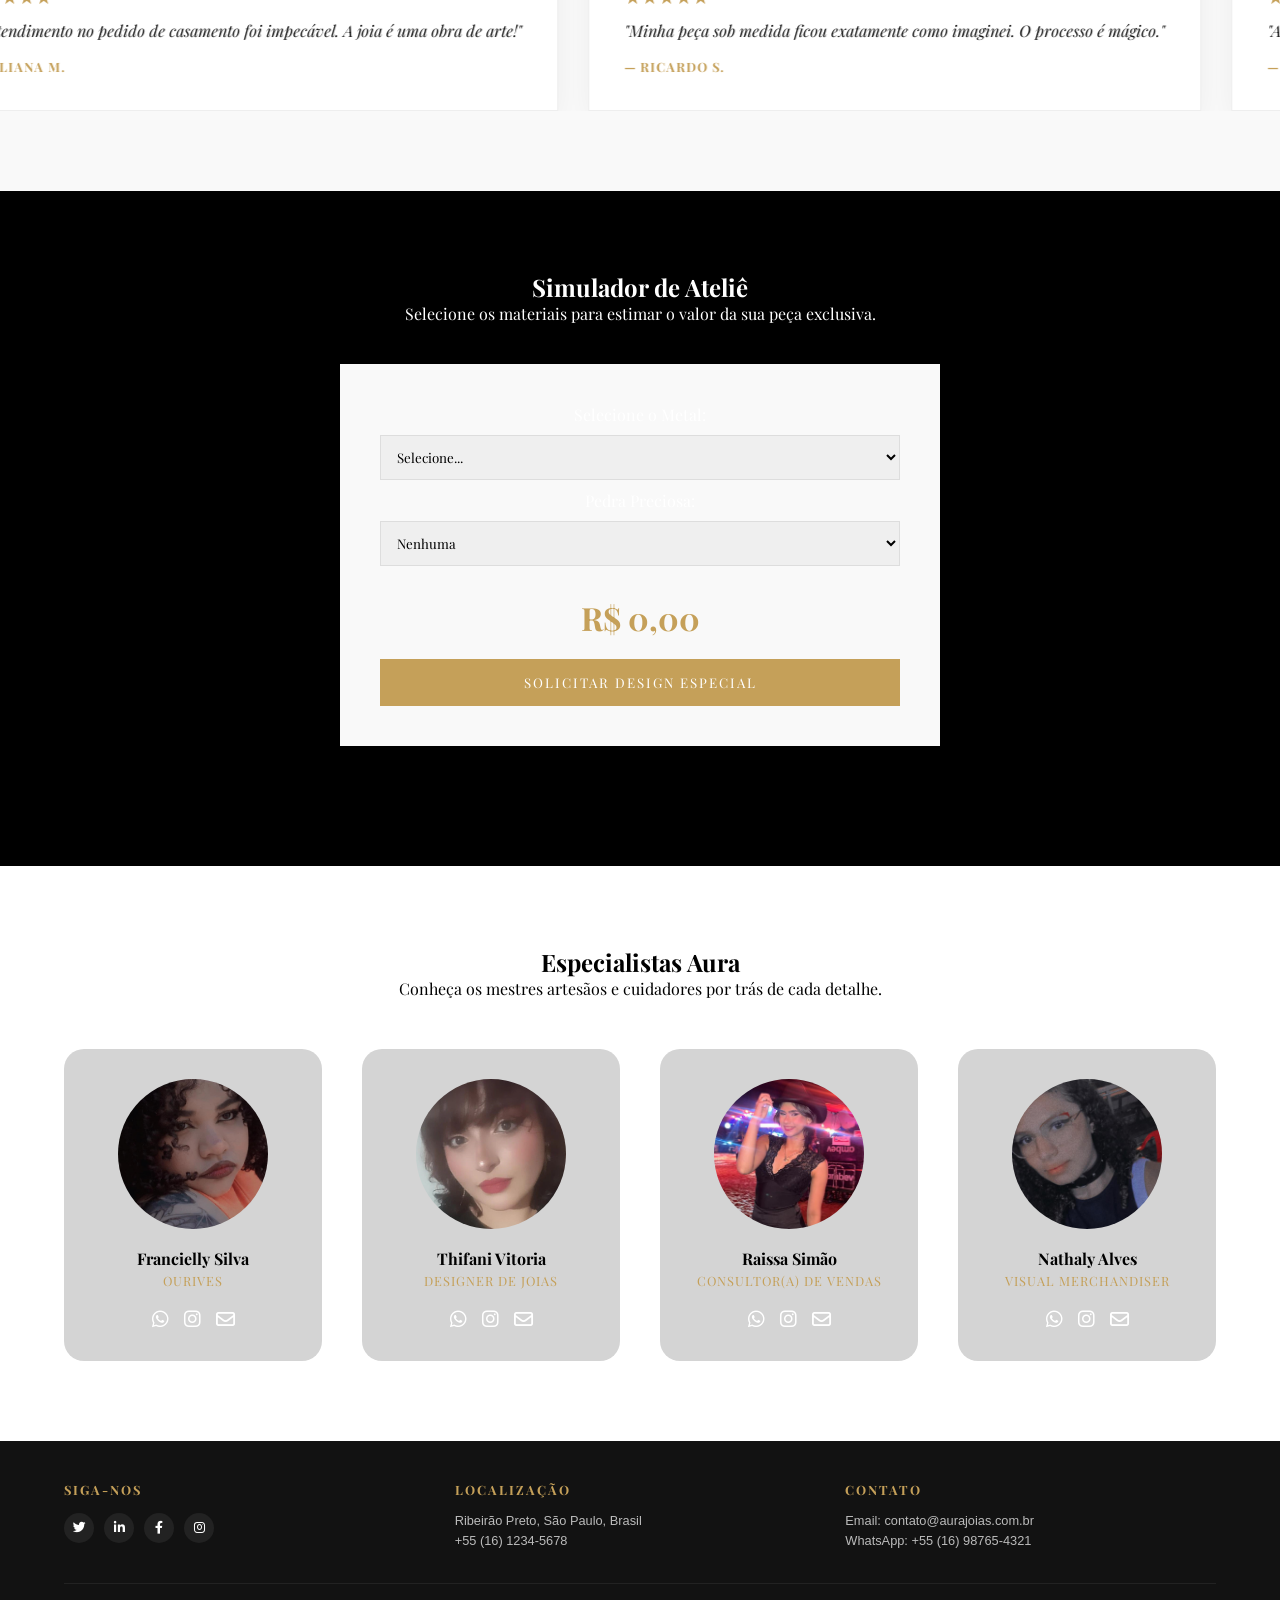
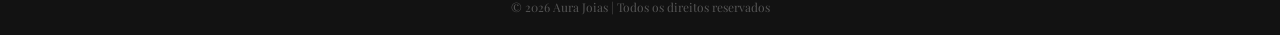
==== commit fa569c5e: "Update index.html with new navigation and content" ====
--- a/index.html
+++ b/index.html
@@ -12,14 +12,16 @@
 <body>
 
     <header>
-        <a href="home.html" class="logo-link">
+        <a href="index.html" class="logo-link">
             <img src="media/auralogo.png" alt="Aura Joias logo" class="logo-img">
         </a>
         <nav>
             <a href="colecoes.html" class="nav-link">Coleções</a> | 
             <a href="noivado.html" class="nav-link">Noivado</a> | 
             <a href="atelie.html" class="nav-link">Ateliê</a> | 
-            <a href="login.html" class="nav-link-gold">LOGIN  |  CADASTRA-SE</a> 
+            <a href="quiz.html" class="nav-link">Quiz</a> |
+            <a href="login.html" class="nav-link-gold">LOGIN</a> |
+            <a href="cadastro.html" class="nav-link-gold">CADASTRAR</a>
         </nav>
     </header>
 
@@ -173,8 +175,8 @@
             </div>
         </div>
         <div class="footer-bottom">
-            <p>&copy; 2026 Aura Joias - Alta Joalheria</p>
+            <p>&copy; 2026 Aura Joias | Todos os direitos reservados</p>
         </div>
     </footer>
 </body>
-</html>+</html>
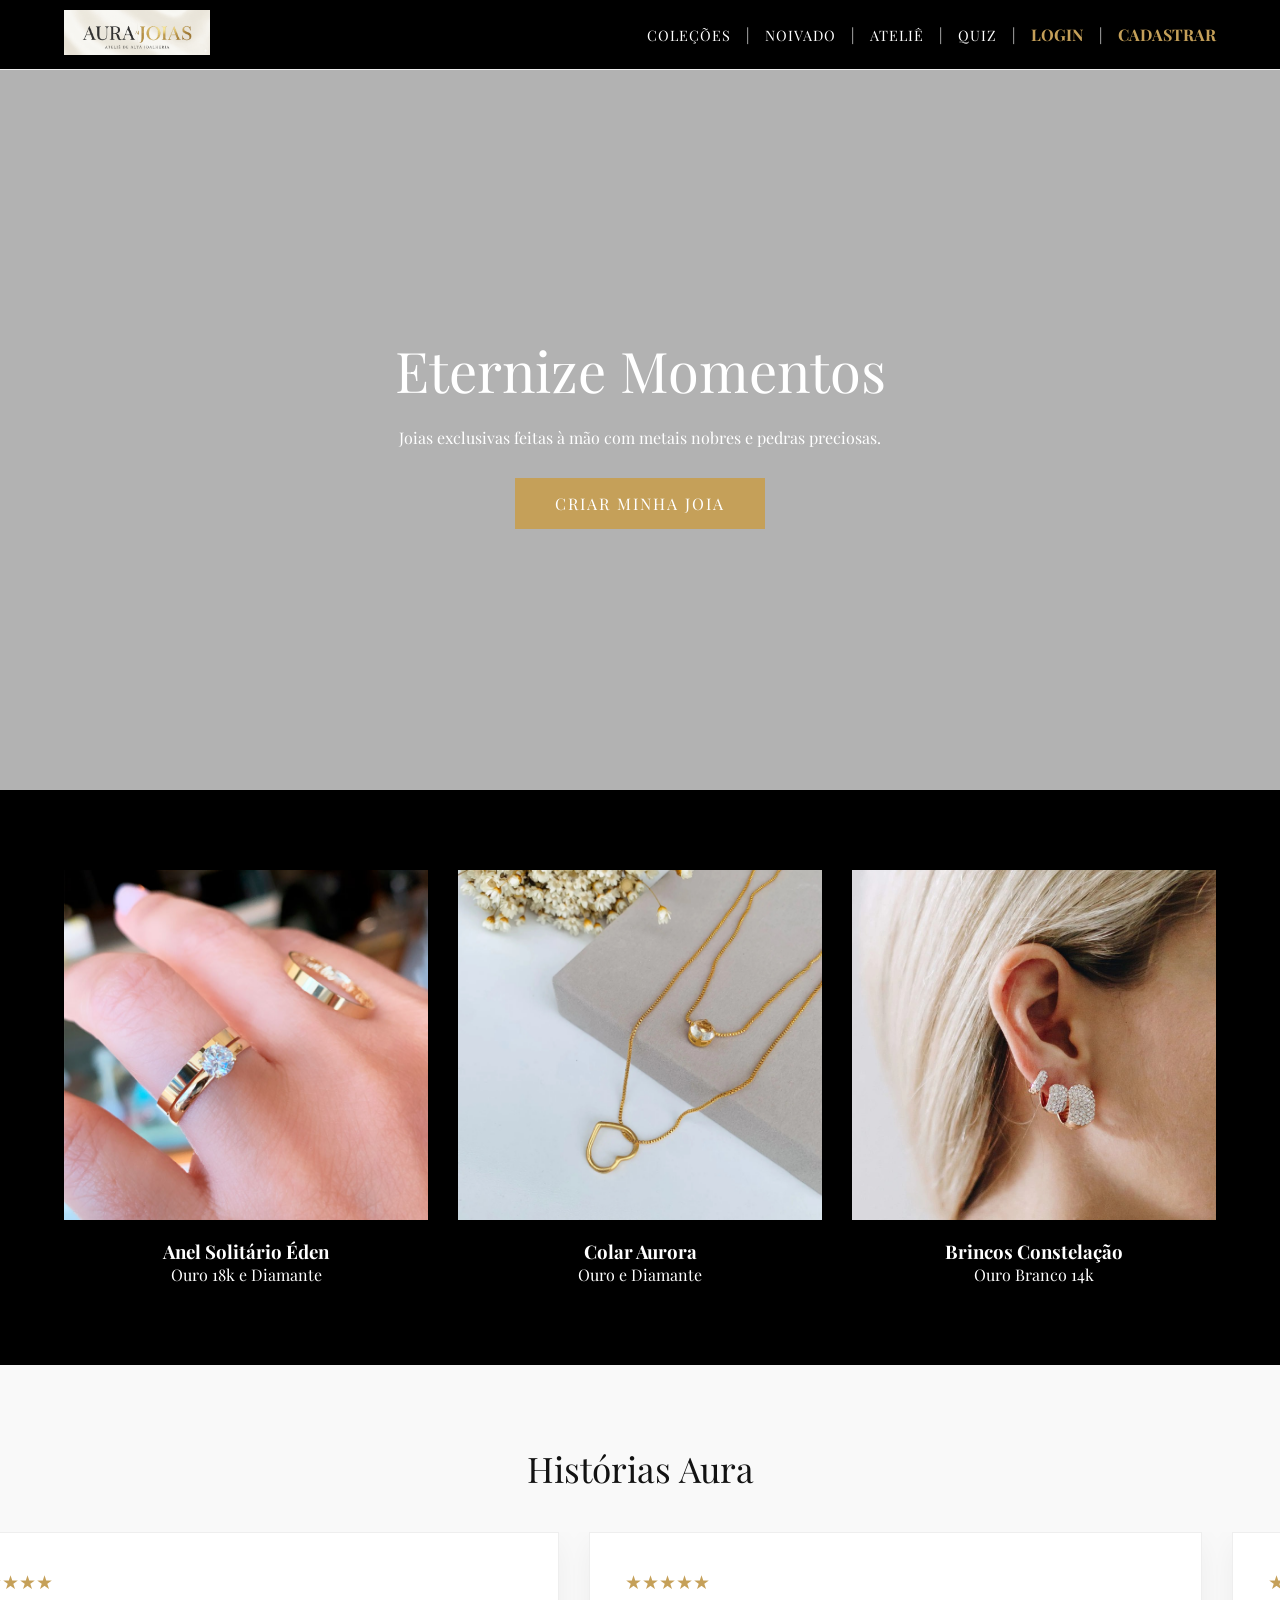
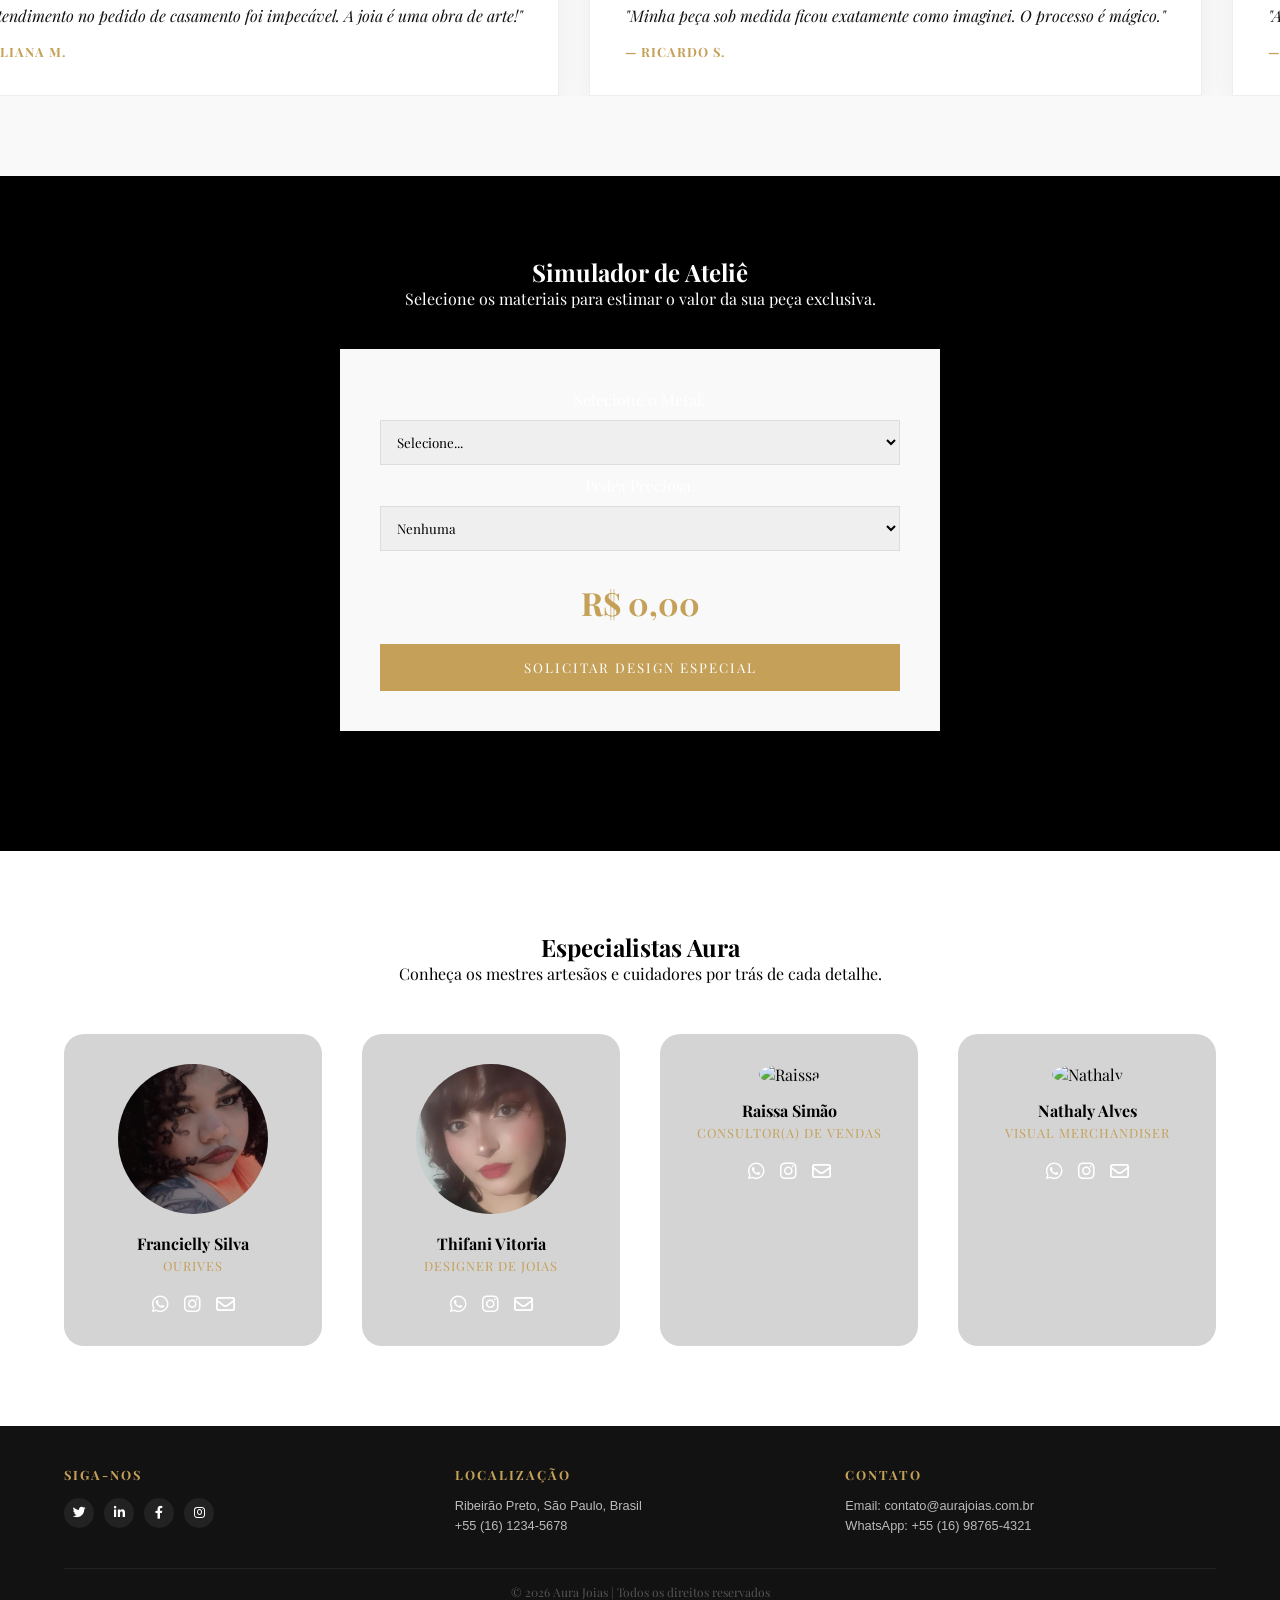
==== commit 452bc833: "Fix HTML encoding issues in index.html" ====
--- a/index.html
+++ b/index.html
@@ -129,7 +129,7 @@
                     </div>
                 </div>
                 <div class="member">
-                    <img src="media/auraraissa.enc" alt="Raissa">
+                    <img src="media/auraraissa.jpg" alt="Raissa">
                     <h4>Raissa Simão</h4>
                     <span>Consultor(a) de Vendas</span>
                     <div class="social-icons">
@@ -139,7 +139,7 @@
                     </div>
                 </div>
                 <div class="member">
-                    <img src="media/auranathaly.enc" alt="Nathaly">
+                    <img src="media/auranathaly.jpg" alt="Nathaly">
                     <h4>Nathaly Alves</h4>
                     <span>Visual Merchandiser</span>
                     <div class="social-icons">
--- a/assets/css/home.css
+++ b/assets/css/home.css
@@ -34,7 +34,7 @@
 }
 
 .logo-img{ 
-    height: 60px; 
+    height: 45px; 
     width: auto; 
     transition: 0.3s; 
 }
@@ -366,4 +366,4 @@
     .testimonial-card{ 
         min-width: 280px; 
     }
-}+}
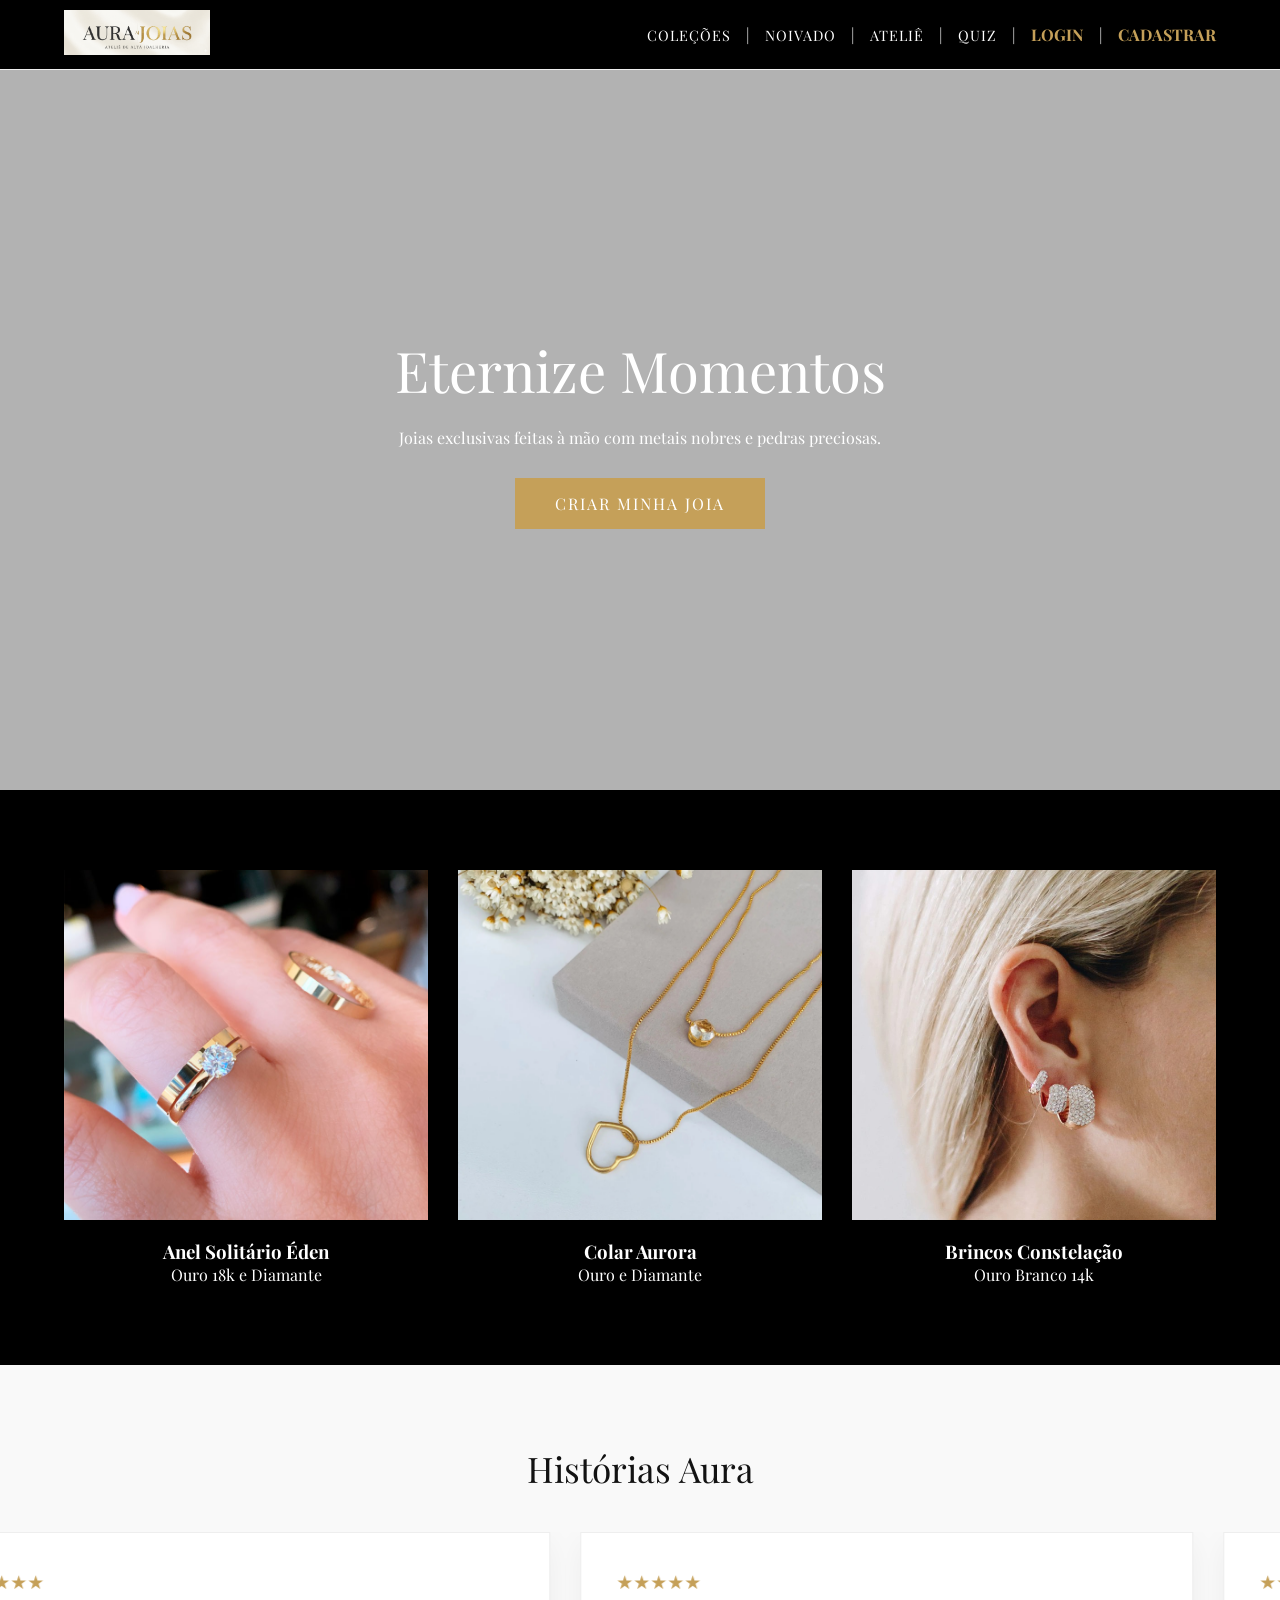
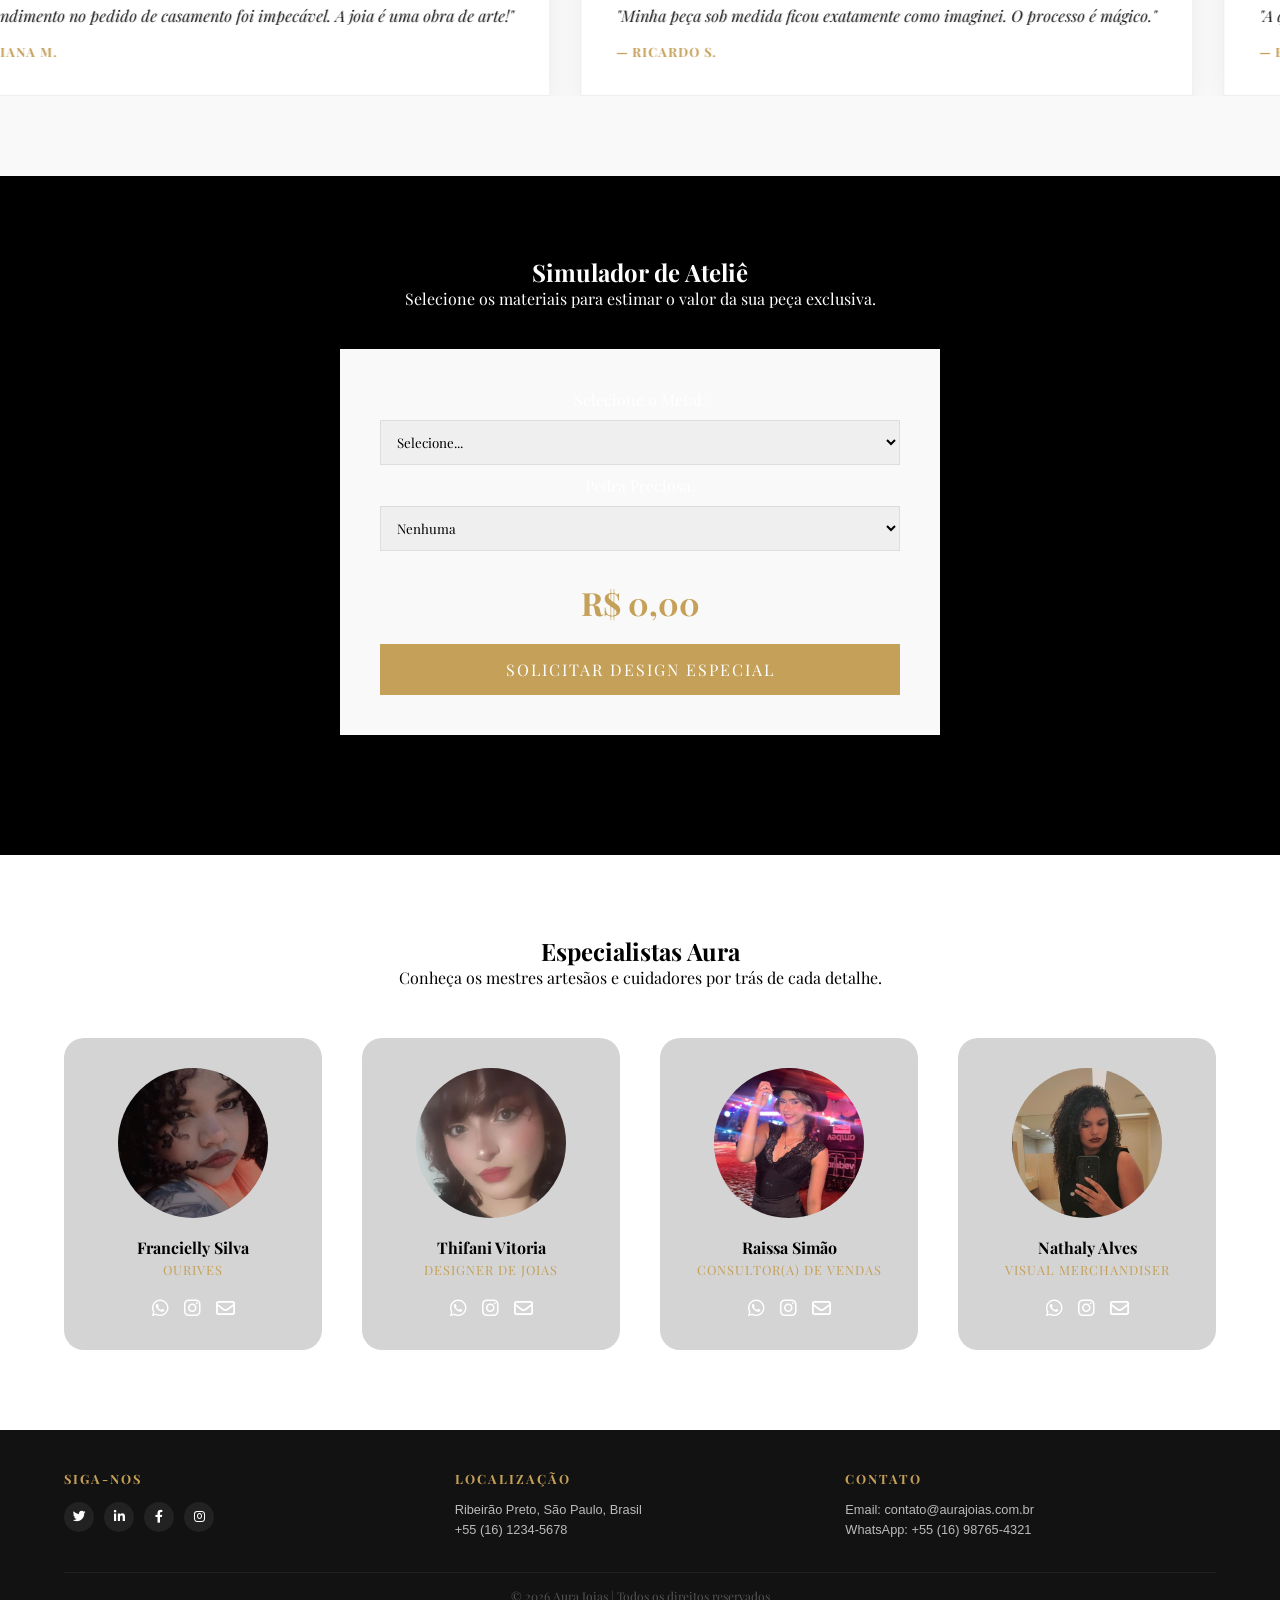
==== commit b2ec0904: "Fix HTML encoding issues in index.html" ====
--- a/index.html
+++ b/index.html
@@ -100,7 +100,7 @@
                 </select>
 
                 <div class="price-tag" id="totalPrice">R$ 0,00</div>
-                <button class="btn-gold" style="width: 100%;">Solicitar Design Especial</button>
+                <a href="https://wa.me/5516988145581" class="btn-gold" style="width: 100%; display: block; text-align: center;">Solicitar Design Especial</a>
             </div>
         </section>
 
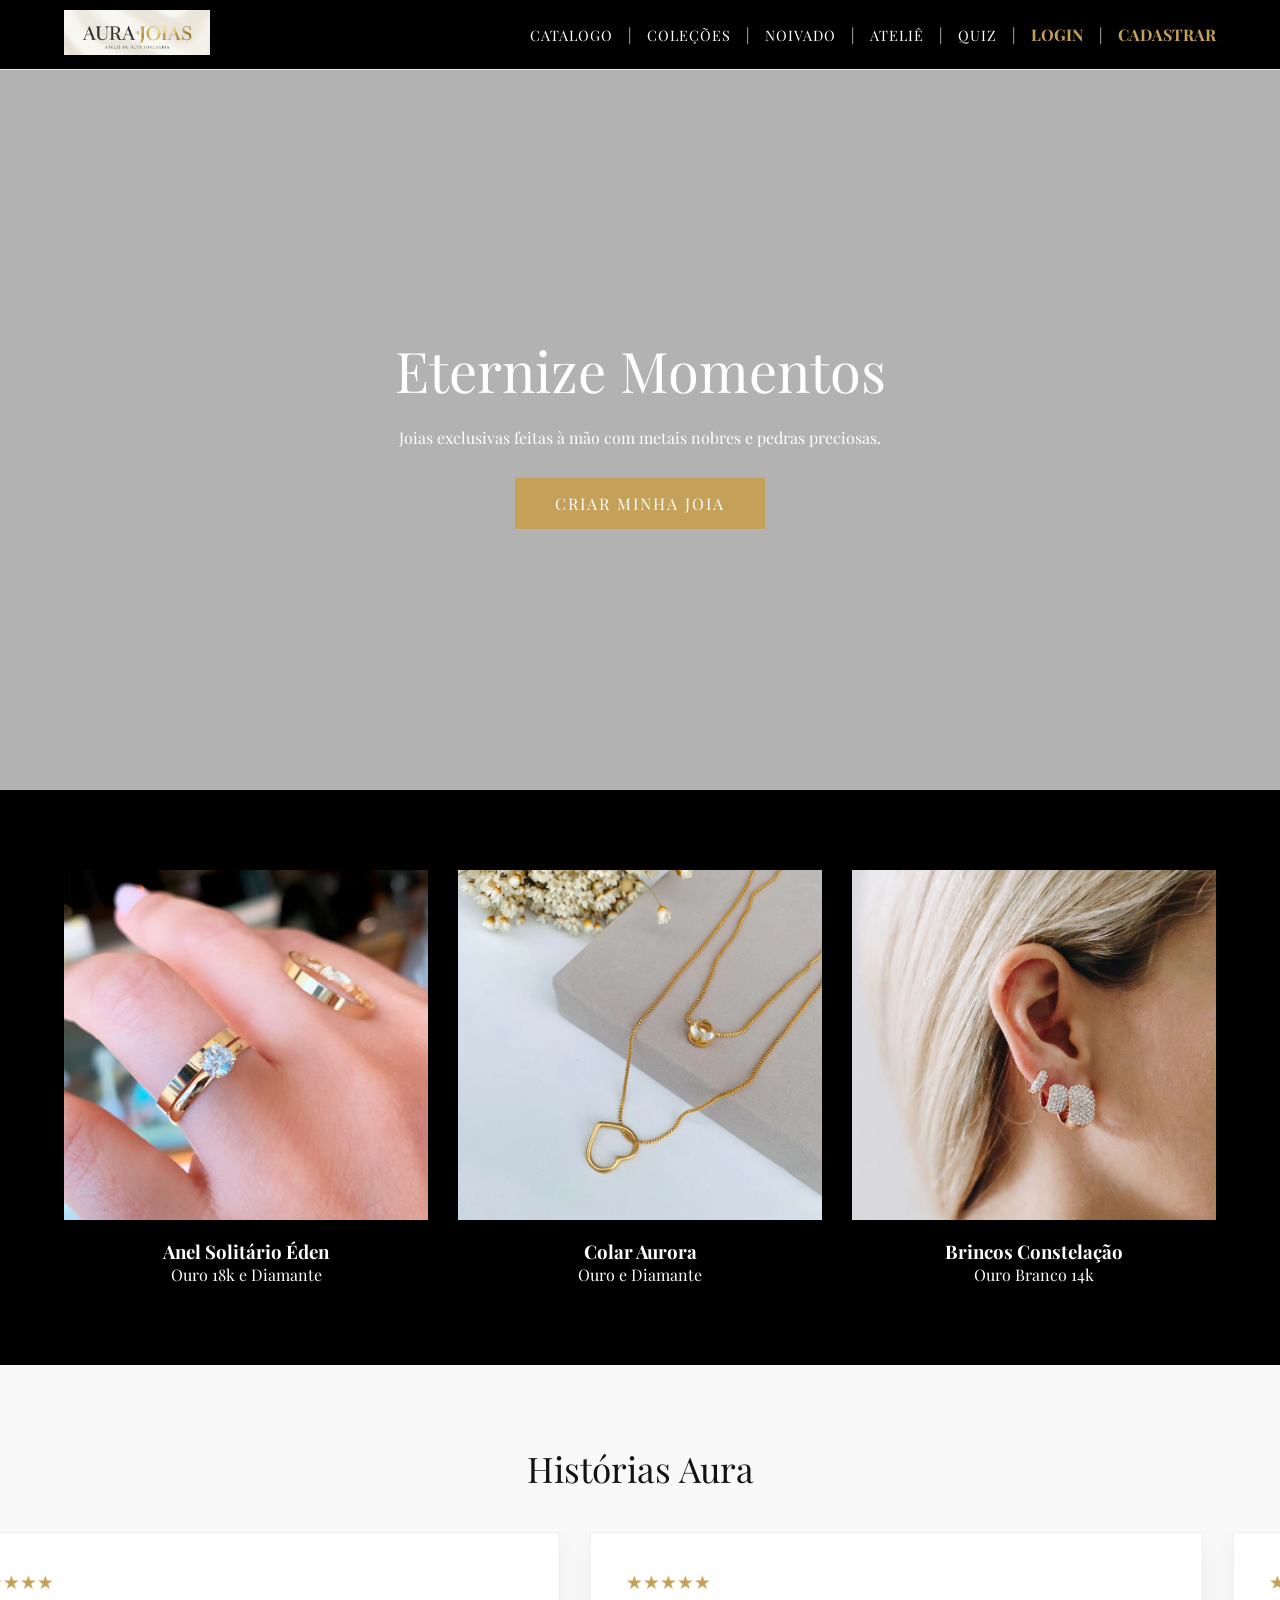
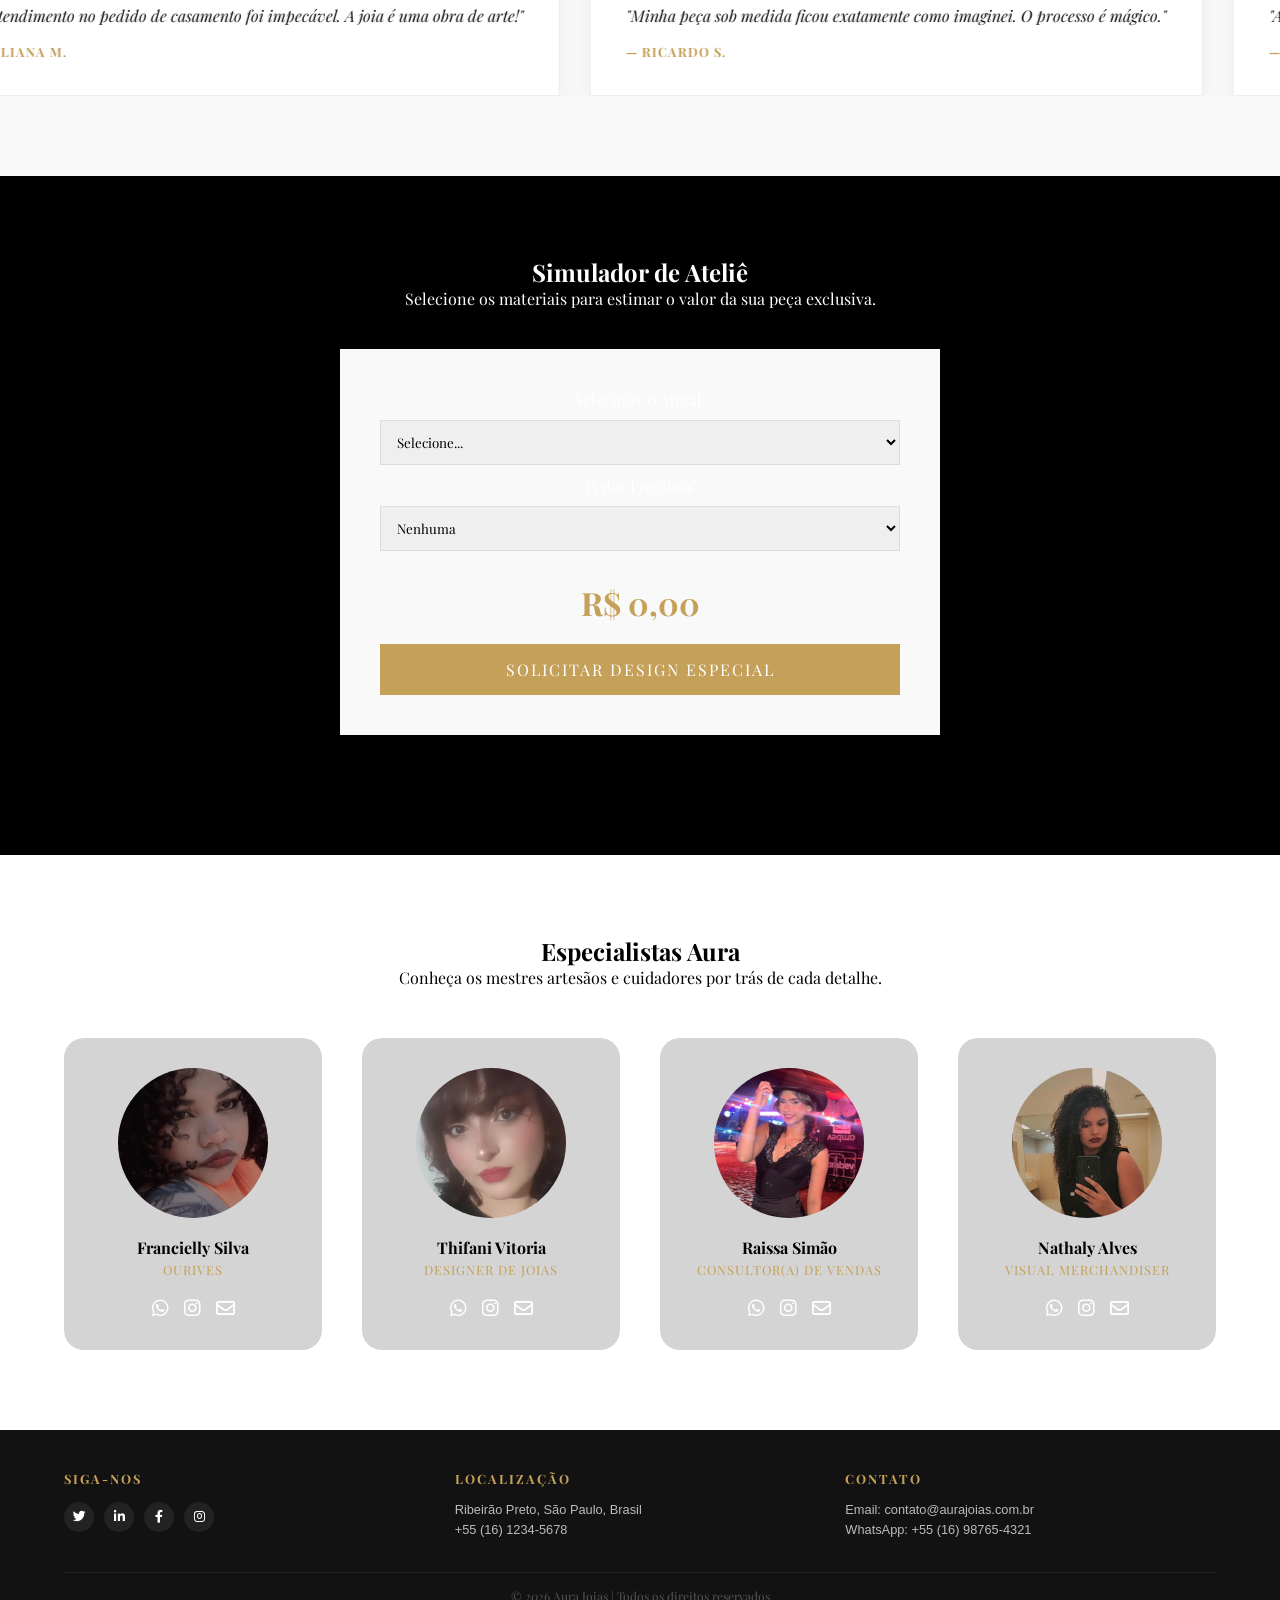
==== commit 58ba796a: "Fix HTML structure and update navigation links" ====
--- a/index.html
+++ b/index.html
@@ -16,6 +16,7 @@
             <img src="media/auralogo.png" alt="Aura Joias logo" class="logo-img">
         </a>
         <nav>
+            <a href="catalogo.html" class="nav-link">Catalogo</a> |
             <a href="colecoes.html" class="nav-link">Coleções</a> | 
             <a href="noivado.html" class="nav-link">Noivado</a> | 
             <a href="atelie.html" class="nav-link">Ateliê</a> | 
